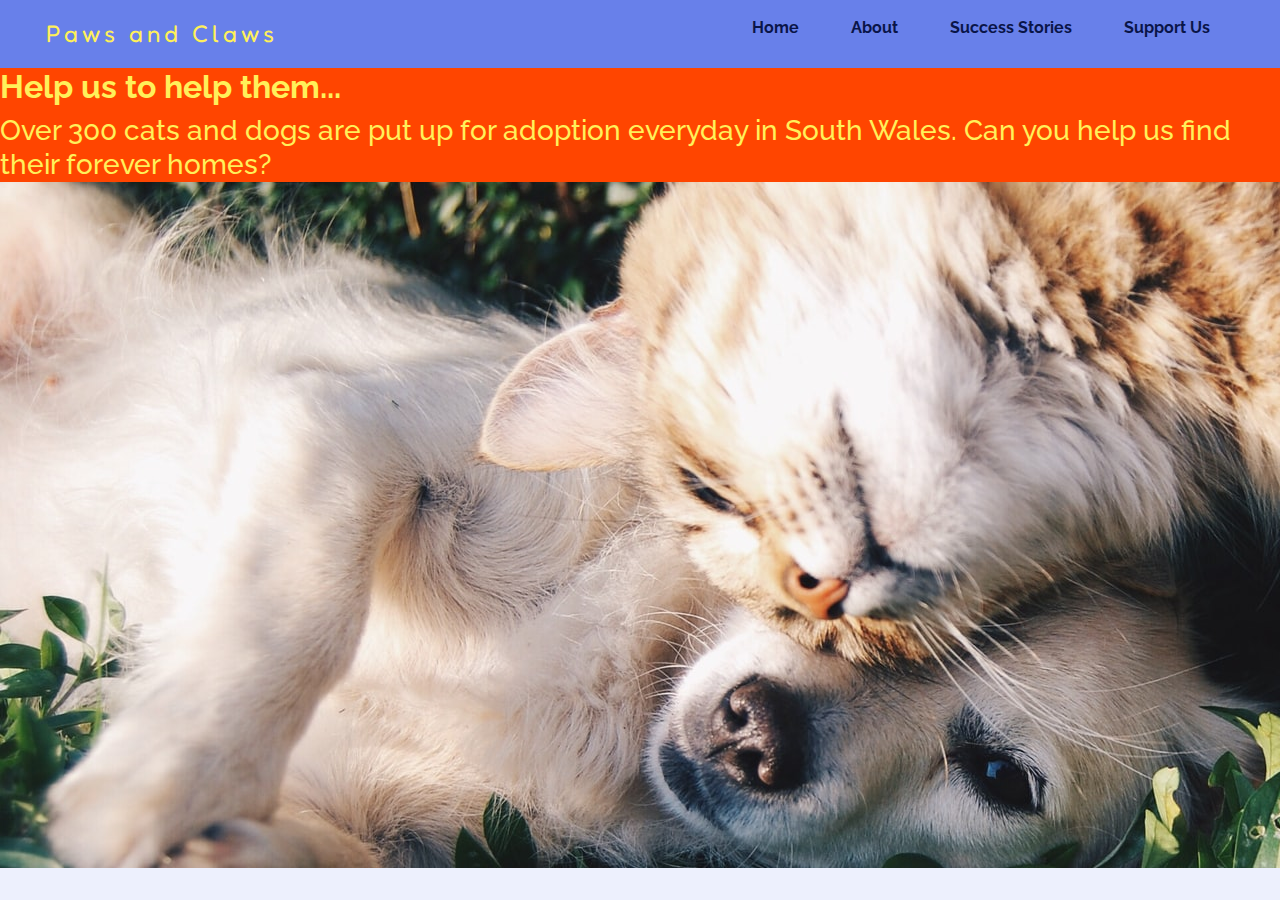
==== index.html @ f887bf17 "add hero image and text, with place-holder styling" ====
<!DOCTYPE html>
<html lang="en">
<head>
    <meta charset="UTF-8">
    <meta name="description" content="Paws and Claws - Finding forever homes since 1992">
    <meta name="keywords" content="pets, shelter, dog, cat">
    <meta name="author" content="Grace Davies">
    <meta name="viewport" content="width=device-width, initial-scale=1.0">
    <link rel="stylesheet" href="https://maxcdn.bootstrapcdn.com/bootstrap/4.0.0/css/bootstrap.min.css" integrity="sha384-Gn5384xqQ1aoWXA+058RXPxPg6fy4IWvTNh0E263XmFcJlSAwiGgFAW/dAiS6JXm" crossorigin="anonymous">
    <link rel="stylesheet" href="https://use.fontawesome.com/releases/v5.6.3/css/all.css" integrity="sha384-UHRtZLI+pbxtHCWp1t77Bi1L4ZtiqrqD80Kn4Z8NTSRyMA2Fd33n5dQ8lWUE00s/" crossorigin="anonymous"/>
    <link rel="stylesheet" href="assets/css/style.css">
    <title>Paws and Claws</title>
</head>
<body>
    <!--Header-->
    <header>
        <div class="container-fluid">
            <div class="row">
                <div class="col-sm-5 logo">
                    <a href="index.html" aria-label="link to homepage">Paws and Claws</a>
                </div>
    <!--Navbar-->
                <div class="col-sm-7">
                    <nav class="nav-bar-container nav-bar-item " aria-label="Main Menu">
                        <a href="index.html" class="active nav-bar-item" aria-label="current page">Home</a>
                        <a href="about.html" class="nav-bar-item" aria-label="link to about page">About</a>
                        <a href="successstories.html" class="nav-bar-item" aria-label="link to success stories">Success Stories</a>
                        <a href="supportus.html" class="nav-bar-item" aria-label="link to support us">Support Us</a>
                    </nav>
                </div>
            </div>
        </div>
    </header>
    <!--Hero Image-->
    <section>
        <div id="hero-image">
            <div id="hero-text">
                <h2>Help us to help them...</h2>
                <h3>Over 300 cats and dogs are put up for adoption everyday in South Wales. Can you help us find their forever homes?</h3>
            </div>
        </div>
    </section>
    <!--Hero Button-->
    <!--Our Goals-->
    <!--Our Successes-->
    <!--Our Team Hero Image-->
    <!--Our Team Hero Button-->
    <!--Footer-->
</body>
</html>
---- assets/css/style.css ----
@import url('https://fonts.googleapis.com/css2?family=Fredoka+One&family=Raleway&display=swap');

:root {
    --off-white: #EDF0FD;
    --mid-blue: #6880EA;
    --dk-blue: #0A1548;
    --grey: #B1BADE;
    --yellow: #FFF05A;
    --max-width: 1500px;
}

html,
body {
    max-width: 100%;
    overflow-x: hidden;
    font-family: 'Raleway', sans-serif;
}

body {
    background-color: var(--off-white);
}

.row {
    margin-right: 0;
    margin-left: 0;
}

header {
    background-color: var(--mid-blue);
    padding: 1rem;
}

.logo a {
    font-family: 'Fredoka One', cursive;
    font-size: 1.50rem;
    letter-spacing: 0.25rem;
    color: var(--yellow);
}

.logo a:hover {
    text-decoration: none;

}

nav {
    float: right;
}

nav a {
    color: var(--dk-blue);
    font-weight: bold;
    padding: 1.5rem;
}

nav a:hover {
    text-decoration: none;
    color: var(--yellow);
}

#hero-image {
    height: 800px;
    width: 100%;
    background: url("../images/HEROIMAGE.jpg");
}

#hero-text {
    font-size: 5rem;
    background: orangered;
    color: var(--yellow);
}

#hero-text h2 {
    font-weight: bold;
}
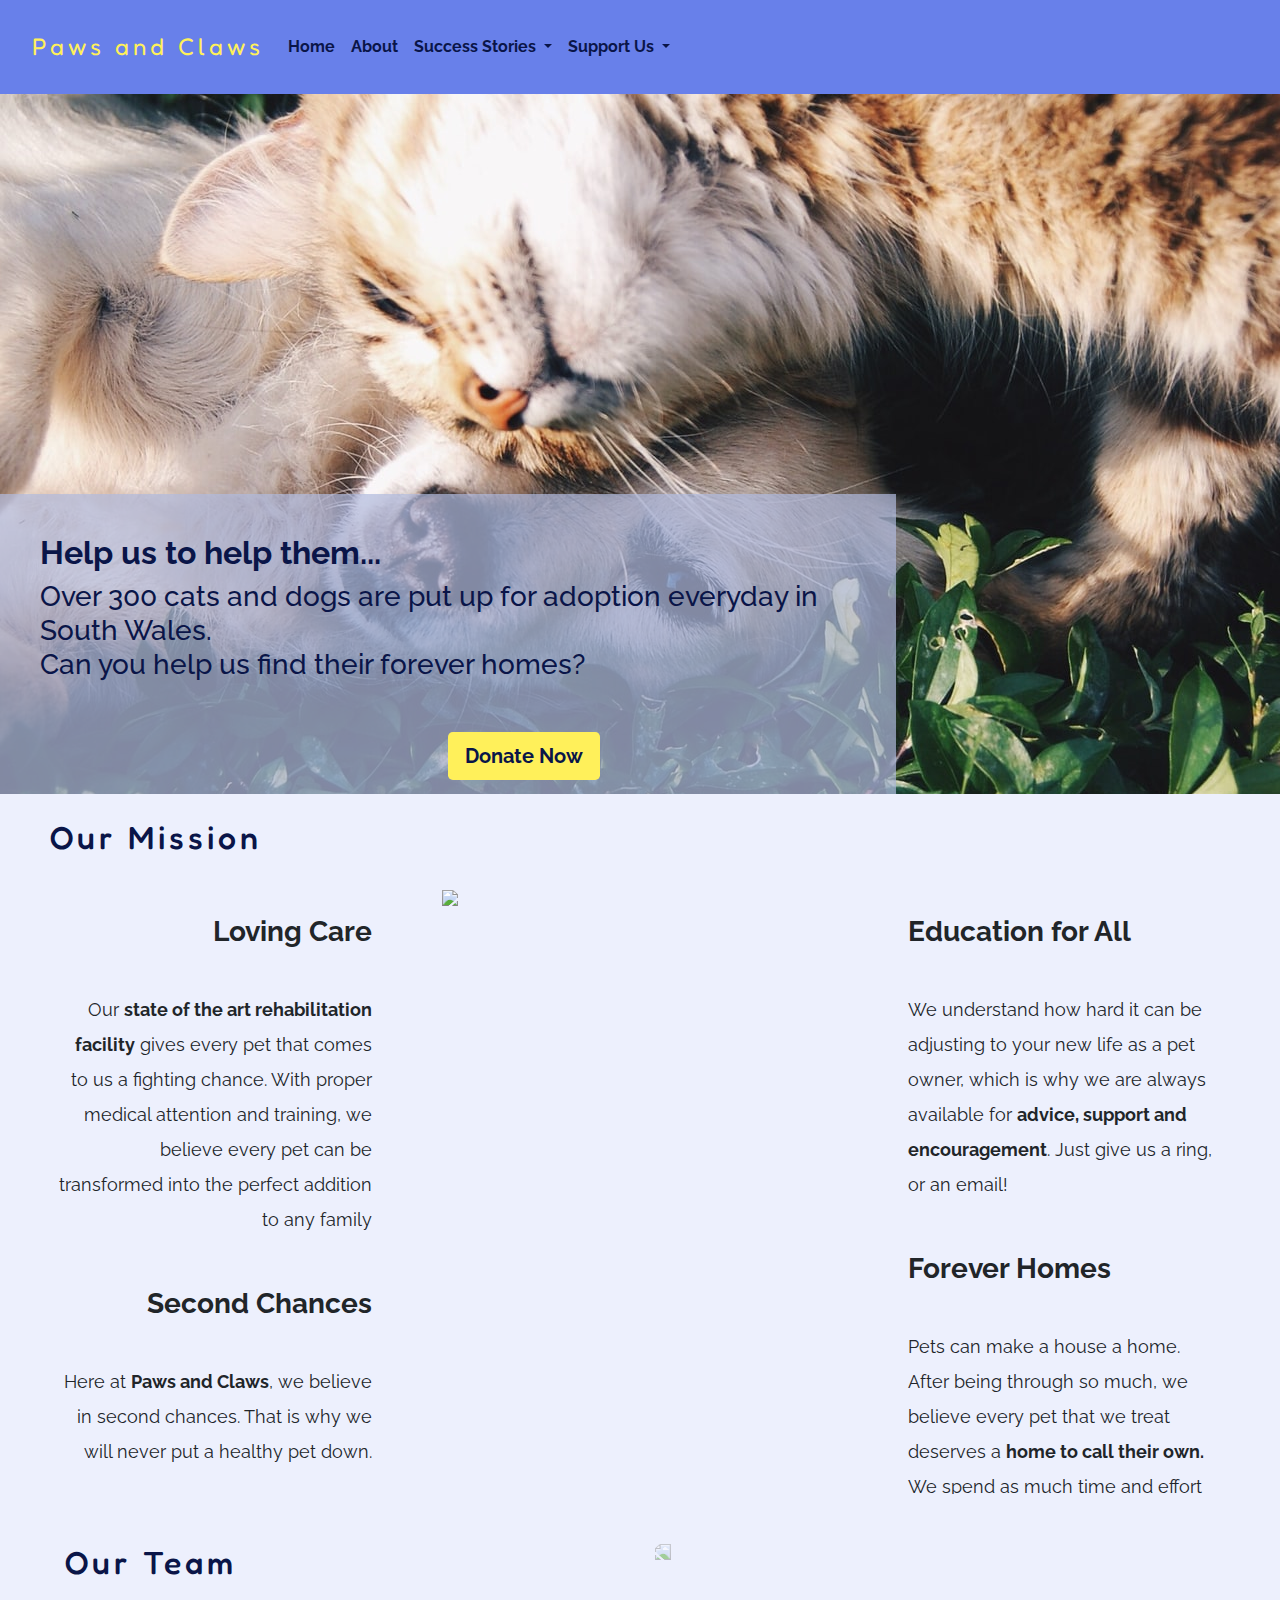
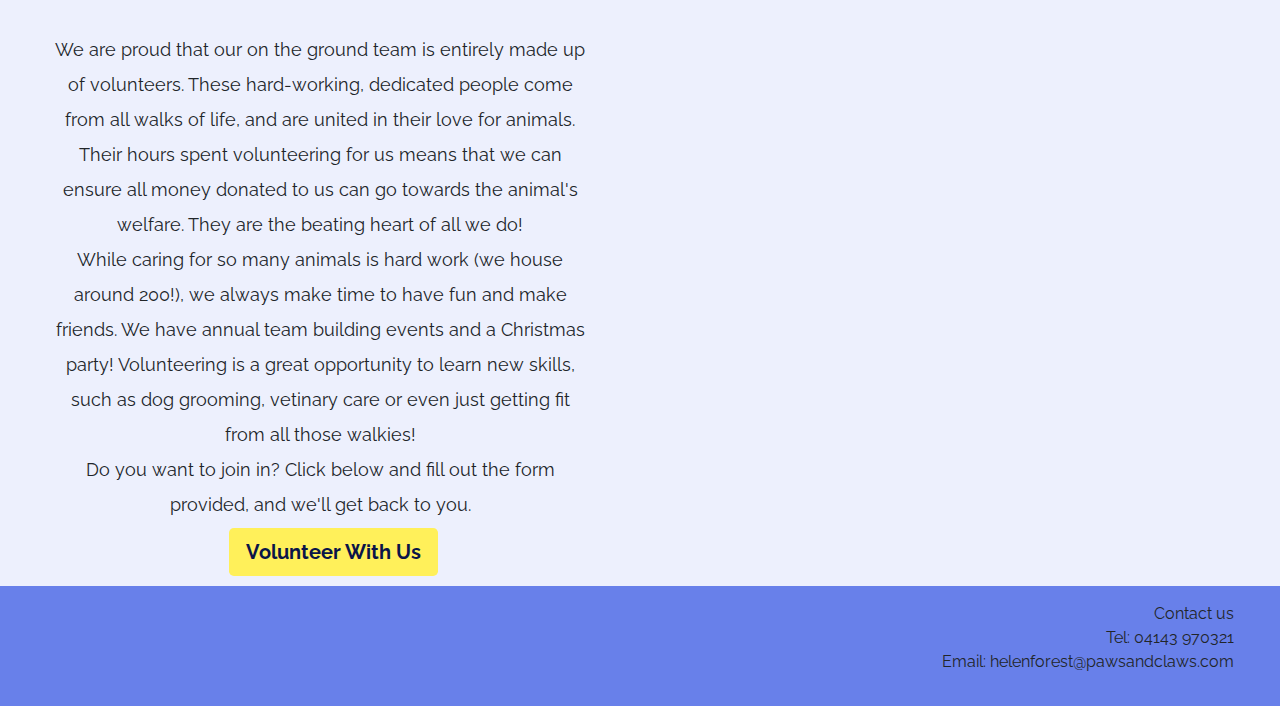
==== commit 012faa2a: "redesign navbar for responsiveness across screen sizes" ====
--- a/index.html
+++ b/index.html
@@ -7,44 +7,165 @@
     <meta name="author" content="Grace Davies">
     <meta name="viewport" content="width=device-width, initial-scale=1.0">
     <link rel="stylesheet" href="https://maxcdn.bootstrapcdn.com/bootstrap/4.0.0/css/bootstrap.min.css" integrity="sha384-Gn5384xqQ1aoWXA+058RXPxPg6fy4IWvTNh0E263XmFcJlSAwiGgFAW/dAiS6JXm" crossorigin="anonymous">
+    <script src="https://code.jquery.com/jquery-3.4.1.slim.min.js" integrity="sha384-J6qa4849blE2+poT4WnyKhv5vZF5SrPo0iEjwBvKU7imGFAV0wwj1yYfoRSJoZ+n" crossorigin="anonymous"></script>
+    <script src="https://cdn.jsdelivr.net/npm/popper.js@1.16.0/dist/umd/popper.min.js" integrity="sha384-Q6E9RHvbIyZFJoft+2mJbHaEWldlvI9IOYy5n3zV9zzTtmI3UksdQRVvoxMfooAo" crossorigin="anonymous"></script>
+    <script src="https://stackpath.bootstrapcdn.com/bootstrap/4.4.1/js/bootstrap.min.js" integrity="sha384-wfSDF2E50Y2D1uUdj0O3uMBJnjuUD4Ih7YwaYd1iqfktj0Uod8GCExl3Og8ifwB6" crossorigin="anonymous"></script>
     <link rel="stylesheet" href="https://use.fontawesome.com/releases/v5.6.3/css/all.css" integrity="sha384-UHRtZLI+pbxtHCWp1t77Bi1L4ZtiqrqD80Kn4Z8NTSRyMA2Fd33n5dQ8lWUE00s/" crossorigin="anonymous"/>
     <link rel="stylesheet" href="assets/css/style.css">
     <title>Paws and Claws</title>
 </head>
 <body>
-    <!--Header-->
-    <header>
-        <div class="container-fluid">
-            <div class="row">
-                <div class="col-sm-5 logo">
-                    <a href="index.html" aria-label="link to homepage">Paws and Claws</a>
-                </div>
     <!--Navbar-->
-                <div class="col-sm-7">
-                    <nav class="nav-bar-container nav-bar-item " aria-label="Main Menu">
-                        <a href="index.html" class="active nav-bar-item" aria-label="current page">Home</a>
-                        <a href="about.html" class="nav-bar-item" aria-label="link to about page">About</a>
-                        <a href="successstories.html" class="nav-bar-item" aria-label="link to success stories">Success Stories</a>
-                        <a href="supportus.html" class="nav-bar-item" aria-label="link to support us">Support Us</a>
-                    </nav>
+<header>
+    <nav class="navbar navbar-expand-lg navbar-custom">
+        <a class="navbar-brand" href="#">Paws and Claws <i class="fas fa-paw"></i></a>
+        <button class="navbar-toggler navbar-light" type="button" data-toggle="collapse"
+            data-target="#navbarSupportedContent" aria-controls="navbarSupportedContent" aria-expanded="false"
+            aria-label="Toggle navigation">
+            <span class="navbar-toggler-icon"></span>
+        </button>
+        <div class="collapse navbar-collapse" id="navbarSupportedContent">
+            <ul class="navbar-nav mr-auto">
+                <li class="nav-item active">
+                    <a class="nav-link" href="#">Home<span class="sr-only">(current)</span></a>
+                </li>
+                <li class="nav-item">
+                    <a class="nav-link" href="#">About</a>
+                </li>
+                <li class="nav-item dropdown">
+                    <a class="nav-link dropdown-toggle" href="#" id="navbarDropdown" role="button"
+                        data-toggle="dropdown" aria-haspopup="true" aria-expanded="false">
+                        Success Stories
+                    </a>
+                    <div class="dropdown-menu" aria-labelledby="navbarDropdown">
+                        <a class="dropdown-item" href="#">Marley</a>
+                        <a class="dropdown-item" href="#">Lassie</a>
+                        <a class="dropdown-item" href="#">Felix</a>
+                        <a class="dropdown-item" href="#">Captain Mark Phillips</a>
+                </li>
+                <li class="nav-item dropdown">
+                    <a class="nav-link dropdown-toggle" href="#" id="navbarDropdown" role="button"
+                        data-toggle="dropdown" aria-haspopup="true" aria-expanded="false">
+                        Support Us
+                    </a>
+                    <div class="dropdown-menu" aria-labelledby="navbarDropdown">
+                        <a class="dropdown-item" href="#">Donate</a>
+                        <a class="dropdown-item" href="#">Volunteer</a>
+                </li>
+            </ul>
+        </div>
+    </nav>
+</header>
+    <!--Hero Image-->
+    <section>
+        <div id="hero-outer">
+            <div id="hero-image">
+                <div id="hero-text">
+                    <h2>Help us to help them...</h2>
+                    <h3>Over 300 cats and dogs are put up for adoption everyday in South Wales.<br> Can you help us find their forever homes?</h3>
+                    <!--Hero Button-->
+                    <div id="hero-button">
+                        <a class="btn btn-lg" id="hero-btn" href="#" role="button">Donate Now</a>
+                    </div>
                 </div>
             </div>
         </div>
-    </header>
-    <!--Hero Image-->
-    <section>
-        <div id="hero-image">
-            <div id="hero-text">
-                <h2>Help us to help them...</h2>
-                <h3>Over 300 cats and dogs are put up for adoption everyday in South Wales. Can you help us find their forever homes?</h3>
+    </section>
+    <!--Our Goals-->
+    <section id="our-goals">
+        <div class="section-title">
+            <h2>Our Mission</h2>
+        </div>
+        <div class="row">
+            <div class="col-md-4">
+                <div id="left-about">
+                    <div class="left-heading">
+                        <h3><b>Loving Care</b></h3>
+                        <br>
+                        <p>Our <b>state of the art rehabilitation facility</b> gives every pet that comes to us a fighting chance.
+                        With proper medical attention and training, we believe every pet can be transformed into the perfect addition
+                        to any family</p>
+                    </div>
+                    <div class="left-heading">
+                        <h3><b>Second Chances</b></h3>
+                        <br>
+                        <p>Here at <b>Paws and Claws</b>, we believe in second chances.
+                        That is why we will never put a healthy pet down.</p>
+                    </div>
+                </div>
+            </div>
+            <div class="col-md-4">
+                <div id="center-about">
+                    <img id="goals-image" src="assets/images/GOALSIMAGE.jpg">
+                </div>
+            </div>
+            <div class="col-md-4">
+                <div id="right-about">
+                    <div class="right-heading">
+                        <h3><b>Education for All</b></h3>
+                        <br>
+                        <p>We understand how hard it can be adjusting to your new life as a pet owner, which is why we are always available for <b>advice, support and encouragement</b>. 
+                        Just give us a ring, or an email!
+                        </p>
+                    </div>
+                    <div class="right-heading">
+                        <h3><b>Forever Homes</b></h3>
+                        <br>
+                        <p>Pets can make a house a home. After being through so much, we believe every pet that we treat deserves a <b>home to call their own.</b>
+                           We spend as much time and effort as possible placing our animals with loving families, who will cherish them forever.
+                        </p>
+                    </div>
+                </div>
             </div>
         </div>
     </section>
-    <!--Hero Button-->
-    <!--Our Goals-->
     <!--Our Successes-->
     <!--Our Team Hero Image-->
-    <!--Our Team Hero Button-->
+    <section class="our-team">
+        <div class="row">
+            <div class="col-sm-6">
+                <h2 class="section-title">Our Team</h2>
+                <p class="team-text">We are proud that our on the ground team is entirely made up of volunteers. 
+                    These hard-working, dedicated people come from all walks of life, and are united in their love for animals.
+                    Their hours spent volunteering for us means that we can ensure all money donated to us can go towards the animal's welfare.
+                    They are the beating heart of all we do! 
+                    <br>
+                    While caring for so many animals is hard work (we house around 200!), we always make time to have fun and make friends.
+                    We have annual team building events and a Christmas party! Volunteering is a great opportunity to learn new skills,
+                    such as dog grooming, vetinary care or even just getting fit from all those walkies! 
+                    <br>
+                    Do you want to join in? Click below and fill out the form provided, and we'll get back to you.
+                </p>
+                <!--Our Team Hero Button-->
+                <a class="btn btn-lg" id="team-btn" href="#" role="button">Volunteer With Us</a>
+            </div>
+            <div class="col-sm-6">
+                    <img class="our-team-image" src="assets/images/OURTEAMIMAGE.jpg">
+                </div>
+            </div>
+        </div>
+    </section>
     <!--Footer-->
+    <footer>
+        <div class="container-fluid">
+            <div class="row">
+                <div class="col-sm-4">
+                    <div class="smedia-links">                        
+                        <a href="#"><i class="fab fa-facebook-square"></i></a>
+                        <a href="#"><i class="fab fa-instagram"></i> </a>
+                        <a href="#"><i class="fab fa-twitter-square"></i></a>
+                    </div>
+                </div>
+                <div class="col-sm-8">
+                    <div class="contact">
+                        <p>Contact us<br>
+                        Tel: 04143 970321<br>
+                        Email: helenforest@pawsandclaws.com
+                        </p>
+                    </div>
+                </div>
+            </div>
+        </div>
+    </footer>
 </body>
 </html>
--- a/assets/css/style.css
+++ b/assets/css/style.css
@@ -25,51 +25,194 @@
     margin-left: 0;
 }
 
-header {
+header, footer {
     background-color: var(--mid-blue);
     padding: 1rem;
-}
-
-.logo a {
+    display: flex;
+}
+
+
+.navbar-brand {
     font-family: 'Fredoka One', cursive;
     font-size: 1.50rem;
     letter-spacing: 0.25rem;
     color: var(--yellow);
 }
 
-.logo a:hover {
-    text-decoration: none;
-
-}
-
-nav {
-    float: right;
-}
-
-nav a {
+.navbar-brand:hover {
+    color: var(--yellow);
+}
+
+.navbar-toggler {
+    background-color: var(--yellow);
+    float:right;
+}
+
+li a {
     color: var(--dk-blue);
     font-weight: bold;
     padding: 1.5rem;
 }
 
-nav a:hover {
+li a:hover {
     text-decoration: none;
     color: var(--yellow);
 }
 
+
+.navbar-nav > li > .dropdown-menu { 
+    background-color: var(--off-white); 
+}
+
+
+
+#hero-outer {
+    height: 700px;
+    width: 100%;
+    overflow: hidden;
+    position: relative;
+}
+
 #hero-image {
-    height: 800px;
+    height: 700px;
     width: 100%;
-    background: url("../images/HEROIMAGE.jpg");
+    background: url("../images/HEROIMAGE.jpg") no-repeat center center;
 }
 
 #hero-text {
     font-size: 5rem;
-    background: orangered;
-    color: var(--yellow);
+    background-color: rgba(177, 186, 222, .7);
+    color: var(--dk-blue);
+    padding: 40px 40px 0 40px;
+    position: relative;
+    top: 400px;
+    width: 70%;
+
 }
 
 #hero-text h2 {
     font-weight: bold;
 }
 
+.btn {
+    background-color: var(--yellow);
+    color: var(--dk-blue);
+    font-weight: bold;
+}
+
+#hero-btn {
+    position: relative;
+    left: 50%;
+    bottom: 50%;
+}
+
+.btn:hover {
+    background-color: var(--mid-blue);
+    color: var(--dk-blue);
+}
+
+#our-goals {
+    height: 700px;
+    overflow: hidden;
+}
+
+.section-title {
+    font-family: 'Fredoka One', cursive;
+    color: var(--dk-blue);
+    letter-spacing: 0.25rem;
+    margin-top: 25px;
+    margin-left: 10px;
+    padding-left: 40px;
+
+}
+
+#left-about {
+    height: 100%;
+    margin-top: 25px;
+}
+
+.left-heading {
+    text-align: right;
+    font-size: 110%;
+    line-height: 35px;
+    margin-bottom: 50px;
+    margin-top: 50px;
+    margin-left: 40px;
+    margin-right: 40px;
+}
+
+#center-about {
+    height: 100%;
+    margin-top: 25px;
+}
+
+#right-about {
+    height: 700px;
+    margin-top: 25px;
+}
+
+.right-heading {
+    text-align: left;
+    font-size: 110%;
+    line-height: 35px;
+    margin-bottom: 50px;
+    margin-top: 50px;
+    margin-left: 40px;
+    margin-right: 40px;
+
+
+}
+
+#goals-image {
+    display: block;
+    margin-left: auto;
+    margin-right: auto;
+    width: 100%;
+
+}
+
+.our-team {
+    margin-top: 25px;
+}
+
+.team-text {
+    line-height: 35px;
+    font-size: 110%;
+    margin-top: 50px;
+    margin-left: 40px;
+    margin-right: 40px;
+    text-align: center;
+}
+
+#team-btn {
+    position: relative;
+    left: 35%;
+    bottom: 10px;
+}
+
+.our-team-image {
+    height: 700px;
+    -webkit-transform: scaleX(-1);
+    transform: scaleX(-1);
+    opacity: 0.5;
+    margin-top: 25px;
+}
+
+.smedia-links {
+    padding-top: 30px;
+}
+.smedia-links a{
+    color: var(--dk-blue);
+    font-size: 175%;
+    letter-spacing: 2px;
+}
+
+.smedia-links a:hover {
+    text-decoration: none;
+    color: var(--yellow);
+}
+
+.contact {
+    float: right;
+    text-align: right;
+}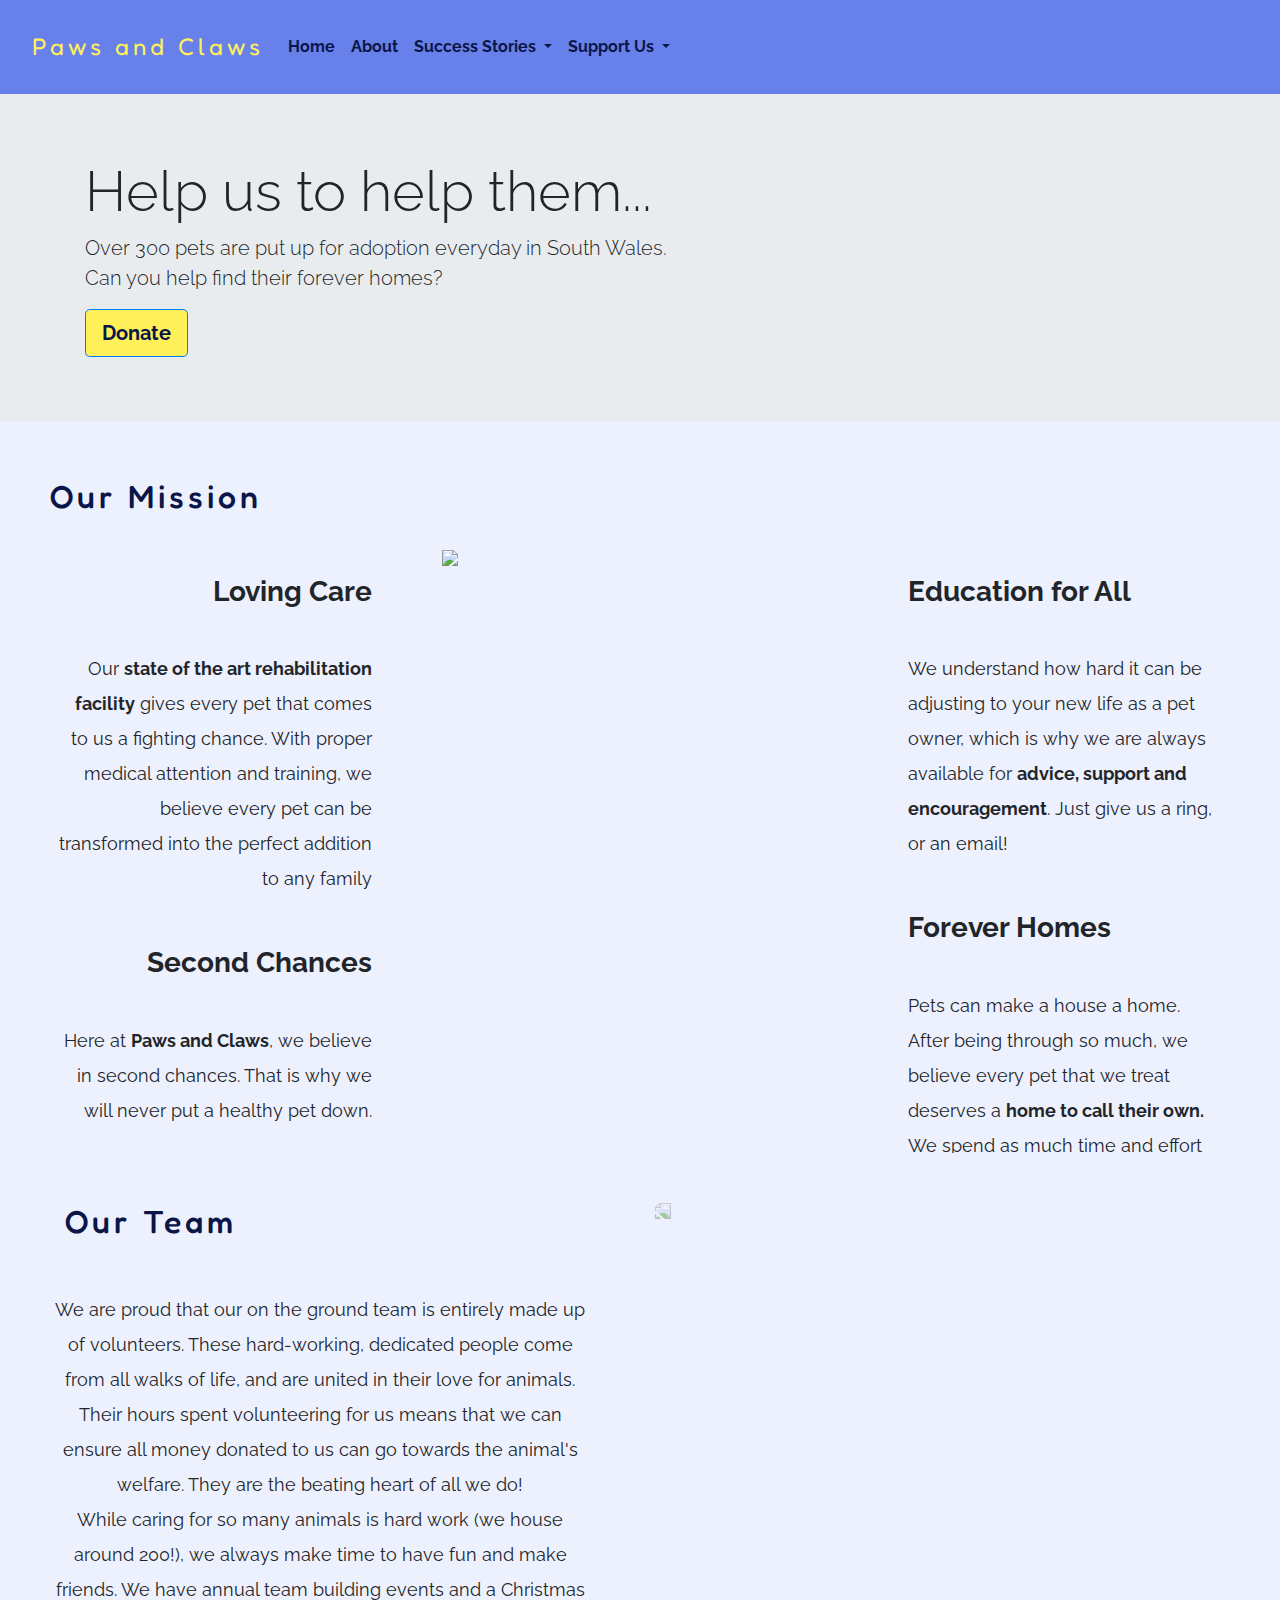
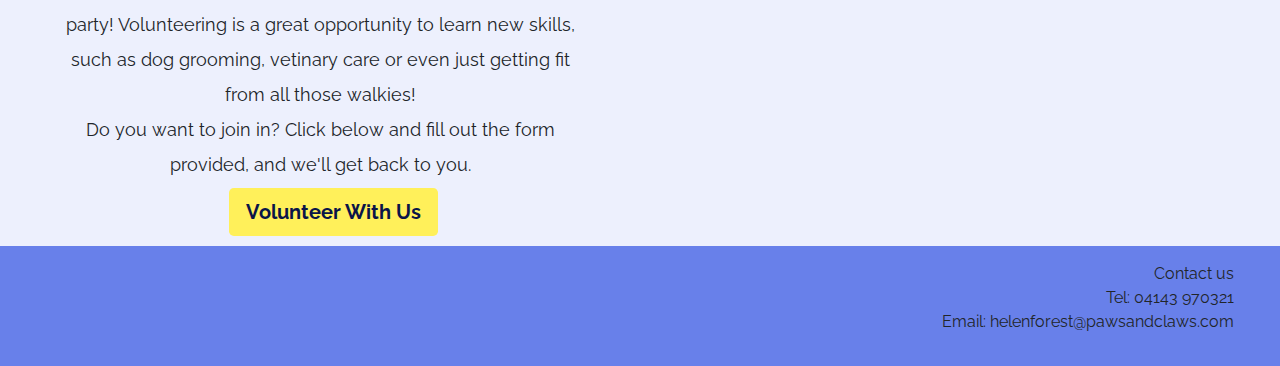
==== commit 6553cb09: "add aria-labels to links" ====
--- a/index.html
+++ b/index.html
@@ -18,7 +18,7 @@
     <!--Navbar-->
 <header>
     <nav class="navbar navbar-expand-lg navbar-custom">
-        <a class="navbar-brand" href="#">Paws and Claws <i class="fas fa-paw"></i></a>
+        <a class="navbar-brand" href="index.html">Paws and Claws <i class="fas fa-paw"></i></a>
         <button class="navbar-toggler navbar-light" type="button" data-toggle="collapse"
             data-target="#navbarSupportedContent" aria-controls="navbarSupportedContent" aria-expanded="false"
             aria-label="Toggle navigation">
@@ -27,10 +27,10 @@
         <div class="collapse navbar-collapse" id="navbarSupportedContent">
             <ul class="navbar-nav mr-auto">
                 <li class="nav-item active">
-                    <a class="nav-link" href="#">Home<span class="sr-only">(current)</span></a>
+                    <a class="nav-link" href="index.html" aria-label="link to home page">Home<span class="sr-only">(current)</span></a>
                 </li>
                 <li class="nav-item">
-                    <a class="nav-link" href="#">About</a>
+                    <a class="nav-link" href="about.html" aria-label="link to about page">About</a>
                 </li>
                 <li class="nav-item dropdown">
                     <a class="nav-link dropdown-toggle" href="#" id="navbarDropdown" role="button"
@@ -38,10 +38,10 @@
                         Success Stories
                     </a>
                     <div class="dropdown-menu" aria-labelledby="navbarDropdown">
-                        <a class="dropdown-item" href="#">Marley</a>
-                        <a class="dropdown-item" href="#">Lassie</a>
-                        <a class="dropdown-item" href="#">Felix</a>
-                        <a class="dropdown-item" href="#">Captain Mark Phillips</a>
+                        <a class="dropdown-item" href="#" aria-label="link to Marley's story">Marley</a>
+                        <a class="dropdown-item" href="#" aria-label="link to Lassie's story">Lassie</a>
+                        <a class="dropdown-item" href="#" aria-label="link to Felix's story">Felix</a>
+                        <a class="dropdown-item" href="#" aria-label="link to Captain Mark Phillips' story">Captain Mark Phillips</a>
                 </li>
                 <li class="nav-item dropdown">
                     <a class="nav-link dropdown-toggle" href="#" id="navbarDropdown" role="button"
@@ -49,8 +49,8 @@
                         Support Us
                     </a>
                     <div class="dropdown-menu" aria-labelledby="navbarDropdown">
-                        <a class="dropdown-item" href="#">Donate</a>
-                        <a class="dropdown-item" href="#">Volunteer</a>
+                        <a class="dropdown-item" href="https://paypal.me/graperavies?locale.x=en_GB" target="_blank" aria-label="link to paypal for donations">Donate</a>
+                        <a class="dropdown-item" href="contact.html" aria-label="link to volunteer/contact us form">Volunteer</a>
                 </li>
             </ul>
         </div>
@@ -58,15 +58,12 @@
 </header>
     <!--Hero Image-->
     <section>
-        <div id="hero-outer">
-            <div id="hero-image">
-                <div id="hero-text">
-                    <h2>Help us to help them...</h2>
-                    <h3>Over 300 cats and dogs are put up for adoption everyday in South Wales.<br> Can you help us find their forever homes?</h3>
-                    <!--Hero Button-->
-                    <div id="hero-button">
-                        <a class="btn btn-lg" id="hero-btn" href="#" role="button">Donate Now</a>
-                    </div>
+        <div class="jumbotron jumbotron-fluid helpus">
+            <div class="container">
+                <div class="helpus-text">
+                    <h1 class="display-4">Help us to help them...</h1>
+                    <p class= "lead">Over 300 pets are put up for adoption everyday in South Wales.<br> Can you help find their forever homes?</p>
+                        <a class="btn btn-primary btn-lg helpus-btn" href="https://paypal.me/graperavies?locale.x=en_GB" target="_blank" aria-label="link to paypal for donations" role="button">Donate</a>
                 </div>
             </div>
         </div>
@@ -77,7 +74,7 @@
             <h2>Our Mission</h2>
         </div>
         <div class="row">
-            <div class="col-md-4">
+            <div class="col-md-6 col-lg-4">
                 <div id="left-about">
                     <div class="left-heading">
                         <h3><b>Loving Care</b></h3>
@@ -94,12 +91,12 @@
                     </div>
                 </div>
             </div>
-            <div class="col-md-4">
+            <div class="col-lg-4 d-none d-lg-block ">
                 <div id="center-about">
                     <img id="goals-image" src="assets/images/GOALSIMAGE.jpg">
                 </div>
             </div>
-            <div class="col-md-4">
+            <div class="col-md-6 col-lg-4">
                 <div id="right-about">
                     <div class="right-heading">
                         <h3><b>Education for All</b></h3>
@@ -123,7 +120,7 @@
     <!--Our Team Hero Image-->
     <section class="our-team">
         <div class="row">
-            <div class="col-sm-6">
+            <div class="col-lg-6">
                 <h2 class="section-title">Our Team</h2>
                 <p class="team-text">We are proud that our on the ground team is entirely made up of volunteers. 
                     These hard-working, dedicated people come from all walks of life, and are united in their love for animals.
@@ -137,9 +134,9 @@
                     Do you want to join in? Click below and fill out the form provided, and we'll get back to you.
                 </p>
                 <!--Our Team Hero Button-->
-                <a class="btn btn-lg" id="team-btn" href="#" role="button">Volunteer With Us</a>
+                <a class="btn btn-lg" id="team-btn" href="contact.html" aria-label="link to volunteer/contact us form" role="button">Volunteer With Us</a>
             </div>
-            <div class="col-sm-6">
+            <div class="col-lg-6">
                     <img class="our-team-image" src="assets/images/OURTEAMIMAGE.jpg">
                 </div>
             </div>
@@ -149,14 +146,14 @@
     <footer>
         <div class="container-fluid">
             <div class="row">
-                <div class="col-sm-4">
+                <div class="col-12 col-sm-6">
                     <div class="smedia-links">                        
-                        <a href="#"><i class="fab fa-facebook-square"></i></a>
-                        <a href="#"><i class="fab fa-instagram"></i> </a>
-                        <a href="#"><i class="fab fa-twitter-square"></i></a>
+                        <a href="https://www.facebook.com" target="_blank" aria-label="link to facebook page"><i class="fab fa-facebook-square"></i></a>
+                        <a href="https://www.instagram.com" target="_blank" aria-label="link to instagram page"><i class="fab fa-instagram"></i> </a>
+                        <a href="https://www.twitter.com" target="_blank" aria-label="link to twitter page"><i class="fab fa-twitter-square"></i></a>
                     </div>
                 </div>
-                <div class="col-sm-8">
+                <div class="col-12 col-sm-6">
                     <div class="contact">
                         <p>Contact us<br>
                         Tel: 04143 970321<br>
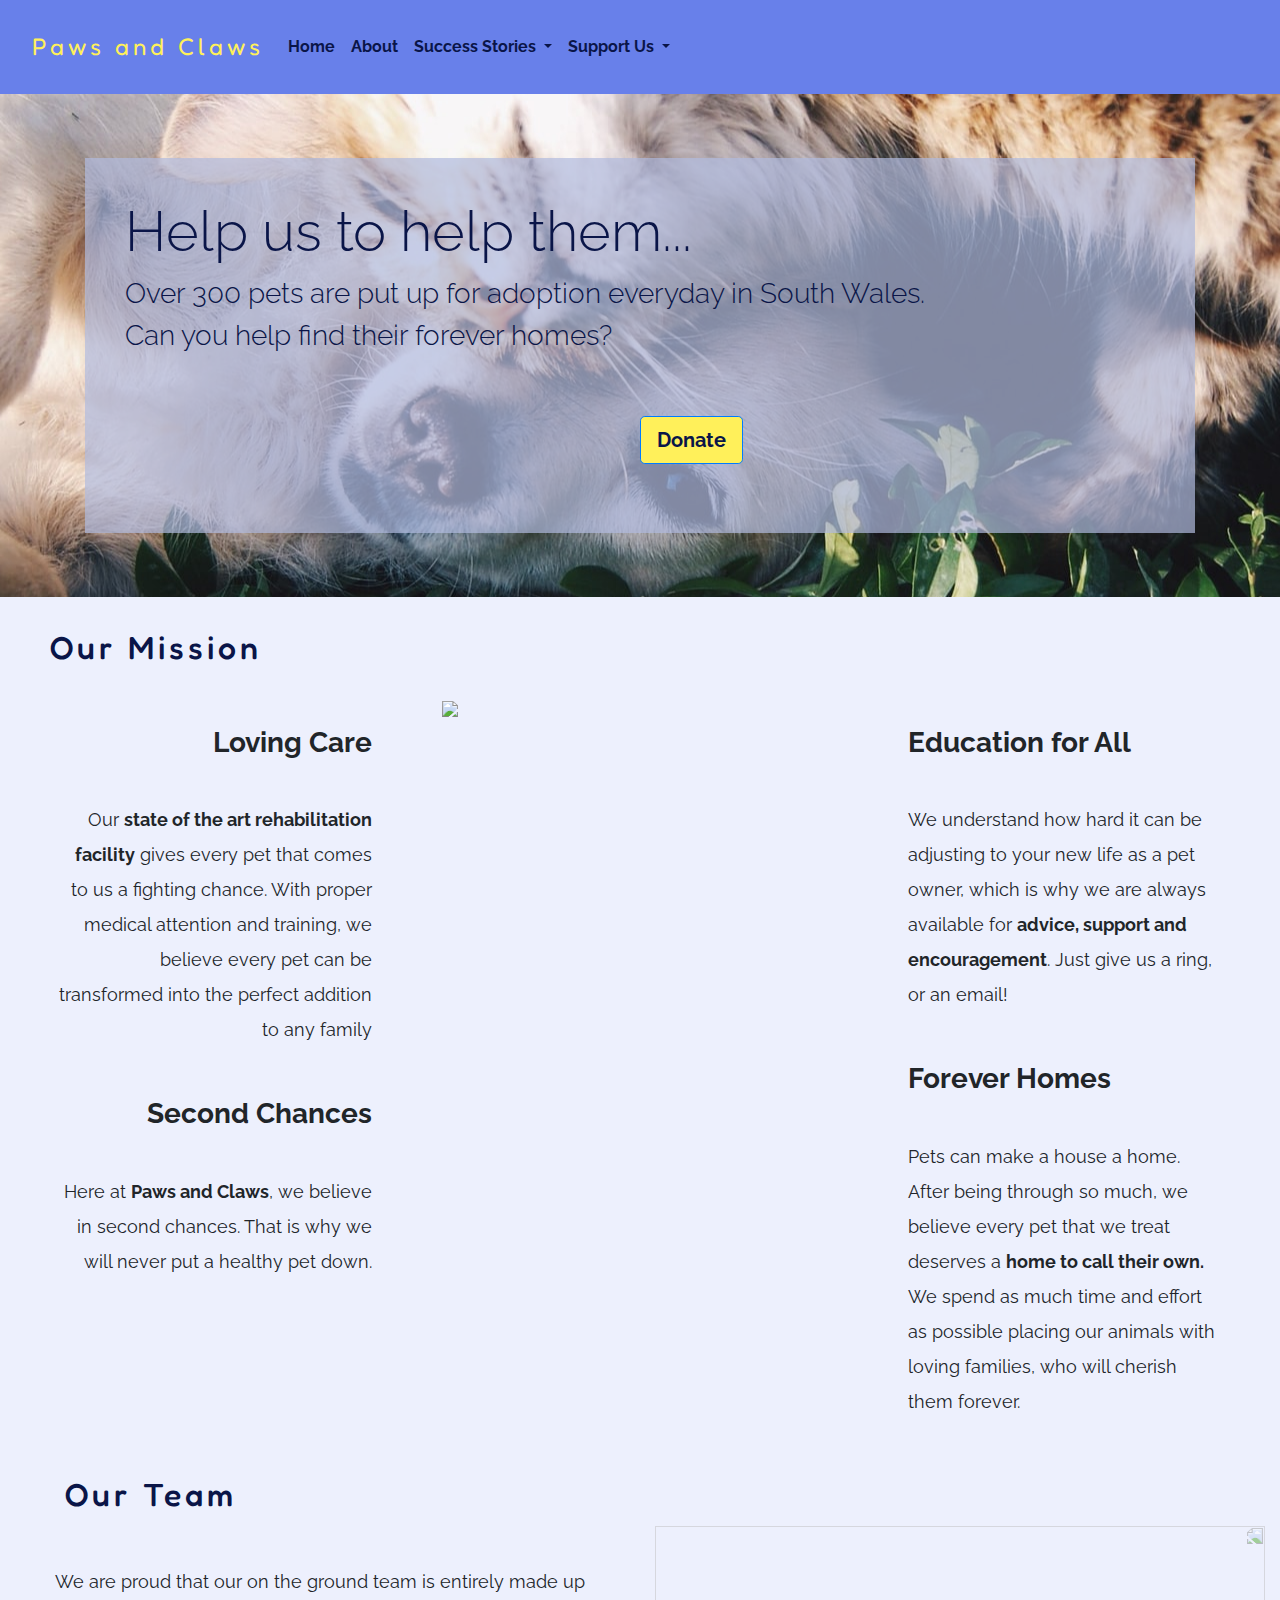
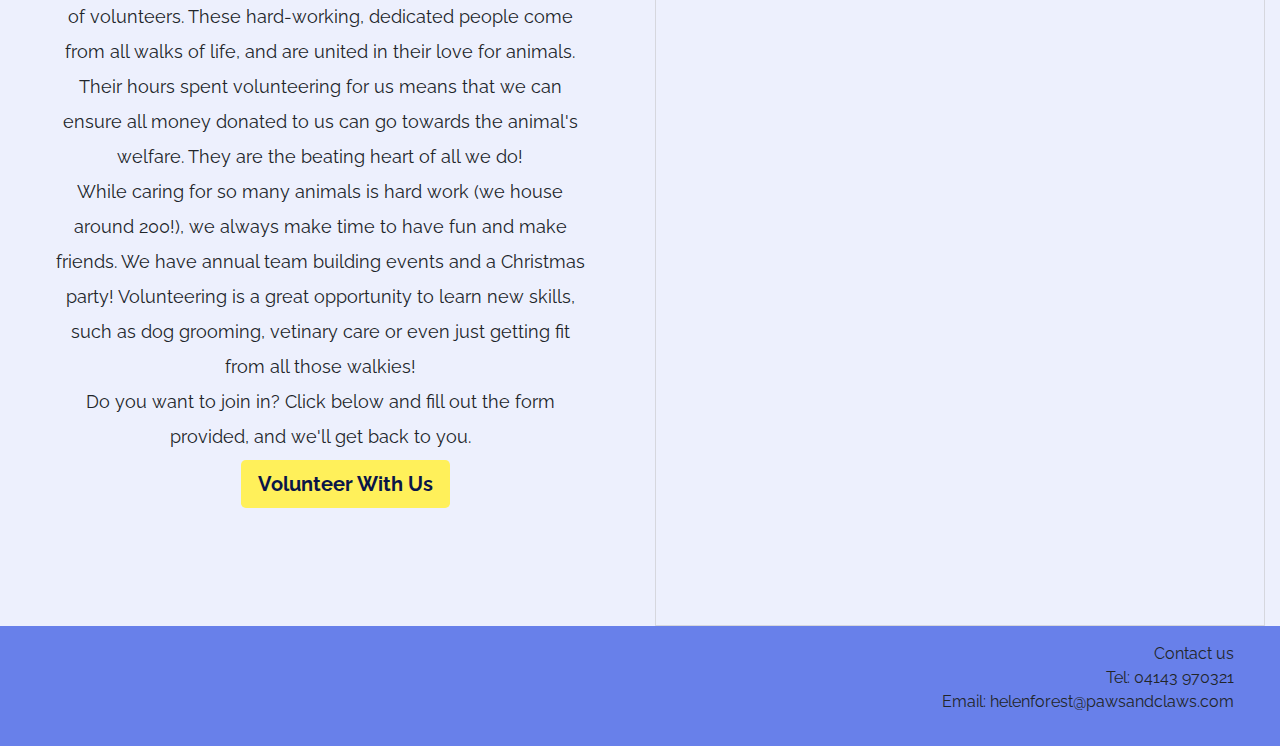
==== commit 6be479d0: "spellcheck our team section" ====
--- a/index.html
+++ b/index.html
@@ -18,7 +18,7 @@
     <!--Navbar-->
 <header>
     <nav class="navbar navbar-expand-lg navbar-custom">
-        <a class="navbar-brand" href="index.html">Paws and Claws <i class="fas fa-paw"></i></a>
+        <a class="navbar-brand" href="index.html">Paws and Claws <i class="fas fa-paw" aria-hidden="true"></i></a>
         <button class="navbar-toggler navbar-light" type="button" data-toggle="collapse"
             data-target="#navbarSupportedContent" aria-controls="navbarSupportedContent" aria-expanded="false"
             aria-label="Toggle navigation">
--- a/assets/css/style.css
+++ b/assets/css/style.css
@@ -1,3 +1,4 @@
+/*basic styling */
 @import url('https://fonts.googleapis.com/css2?family=Fredoka+One&family=Raleway&display=swap');
 
 :root {
@@ -25,6 +26,7 @@
     margin-left: 0;
 }
 
+/*header */
 header, footer {
     background-color: var(--mid-blue);
     padding: 1rem;
@@ -64,58 +66,43 @@
     background-color: var(--off-white); 
 }
 
-
-
-#hero-outer {
-    height: 700px;
-    width: 100%;
-    overflow: hidden;
-    position: relative;
-}
-
-#hero-image {
-    height: 700px;
-    width: 100%;
+/*jumbotron on index page */
+.helpus {
     background: url("../images/HEROIMAGE.jpg") no-repeat center center;
 }
 
-#hero-text {
+.helpus-text {
     font-size: 5rem;
     background-color: rgba(177, 186, 222, .7);
     color: var(--dk-blue);
-    padding: 40px 40px 0 40px;
-    position: relative;
-    top: 400px;
-    width: 70%;
-
-}
-
-#hero-text h2 {
-    font-weight: bold;
-}
-
-.btn {
-    background-color: var(--yellow);
-    color: var(--dk-blue);
-    font-weight: bold;
-}
-
-#hero-btn {
+    padding: 40px;
+
+
+}
+.helpus-text p {
+    font-size: 1.75rem;
+}
+
+.helpus-btn {
     position: relative;
     left: 50%;
     bottom: 50%;
 }
 
+/* general button styling */
+.btn {
+    background-color: var(--yellow);
+    color: var(--dk-blue);
+    font-weight: bold;
+}
+
+
 .btn:hover {
     background-color: var(--mid-blue);
     color: var(--dk-blue);
 }
 
-#our-goals {
-    height: 700px;
-    overflow: hidden;
-}
-
+/* our goals section */
 .section-title {
     font-family: 'Fredoka One', cursive;
     color: var(--dk-blue);
@@ -171,6 +158,7 @@
 
 }
 
+/*our team section */
 .our-team {
     margin-top: 25px;
 }
@@ -186,18 +174,20 @@
 
 #team-btn {
     position: relative;
-    left: 35%;
+    left: 37%;
     bottom: 10px;
 }
 
 .our-team-image {
     height: 700px;
+    width: 100%;
     -webkit-transform: scaleX(-1);
     transform: scaleX(-1);
     opacity: 0.5;
-    margin-top: 25px;
-}
-
+    margin-top: 75px;
+}
+
+/* footer */
 .smedia-links {
     padding-top: 30px;
 }
@@ -215,4 +205,21 @@
 .contact {
     float: right;
     text-align: right;
-}+}
+
+/*about page jumbo */
+.about-jumbo {
+    background: url("../images/ABOUTJUMBOIMAGE.jpg") no-repeat center center;
+}
+
+
+
+.about-jumbo-text {
+    font-size: 5rem;
+    background-color: rgba(177, 186, 222, .7);
+    color: var(--dk-blue);
+    text-align: center;
+    padding: 40px;
+
+
+}
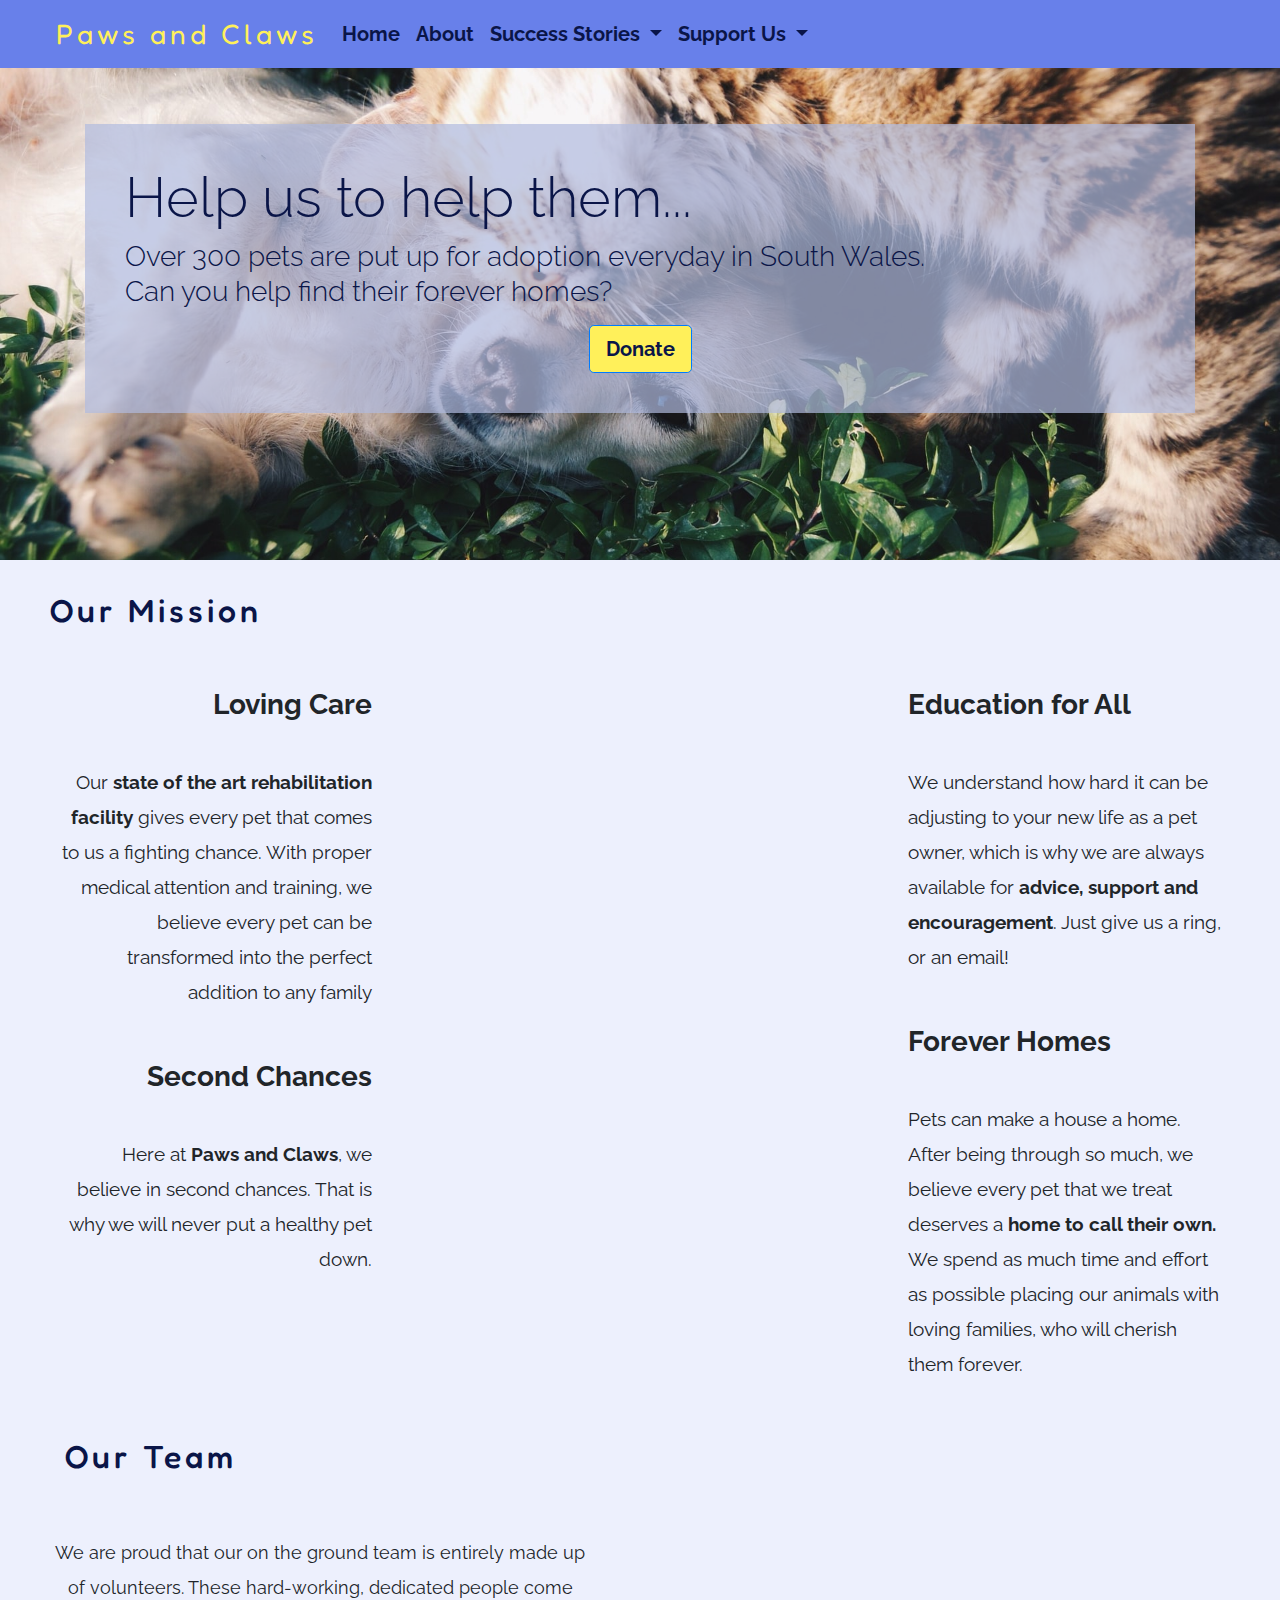
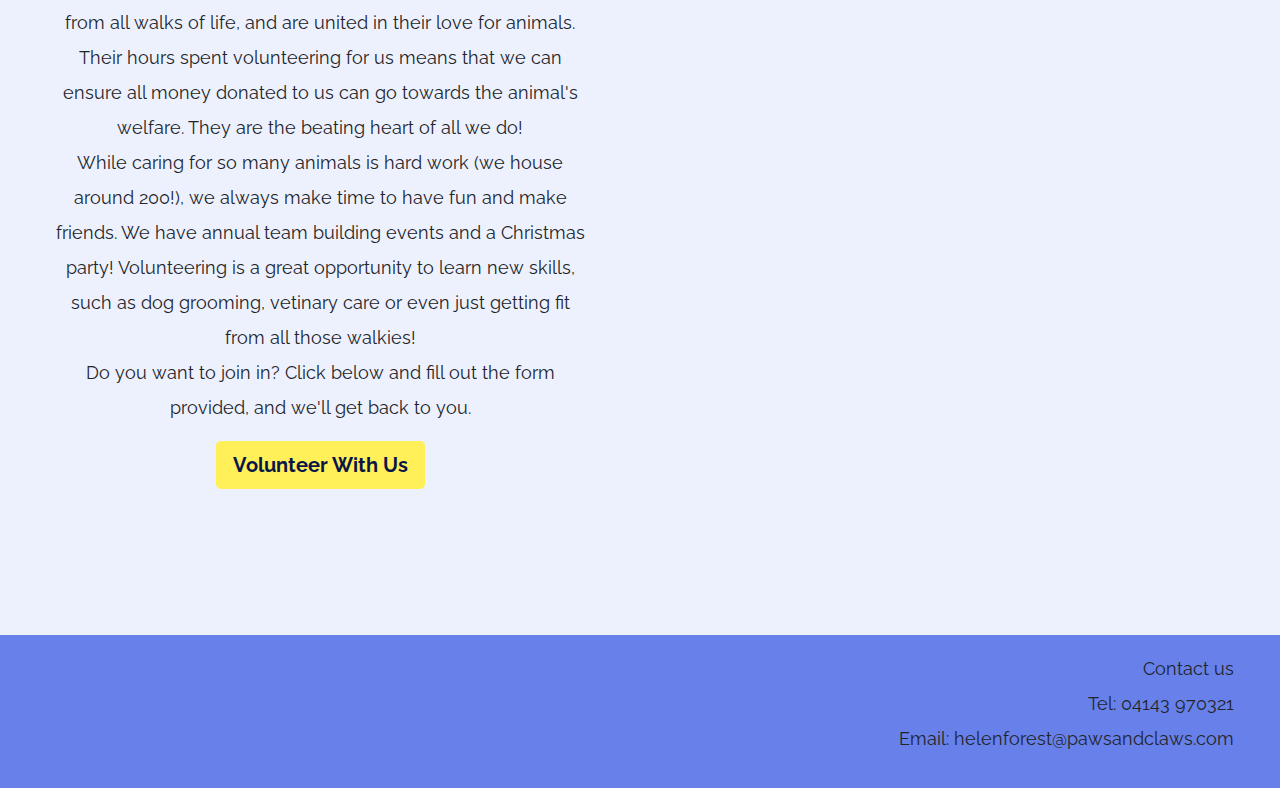
==== commit 9c02ba2d: "code tidy up after running through validation software" ====
--- a/index.html
+++ b/index.html
@@ -16,54 +16,59 @@
 </head>
 <body>
     <!--Navbar-->
-<header>
-    <nav class="navbar navbar-expand-lg navbar-custom">
-        <a class="navbar-brand" href="index.html">Paws and Claws <i class="fas fa-paw" aria-hidden="true"></i></a>
-        <button class="navbar-toggler navbar-light" type="button" data-toggle="collapse"
-            data-target="#navbarSupportedContent" aria-controls="navbarSupportedContent" aria-expanded="false"
-            aria-label="Toggle navigation">
-            <span class="navbar-toggler-icon"></span>
-        </button>
-        <div class="collapse navbar-collapse" id="navbarSupportedContent">
-            <ul class="navbar-nav mr-auto">
-                <li class="nav-item active">
-                    <a class="nav-link" href="index.html" aria-label="link to home page">Home<span class="sr-only">(current)</span></a>
-                </li>
-                <li class="nav-item">
-                    <a class="nav-link" href="about.html" aria-label="link to about page">About</a>
-                </li>
-                <li class="nav-item dropdown">
-                    <a class="nav-link dropdown-toggle" href="#" id="navbarDropdown" role="button"
-                        data-toggle="dropdown" aria-haspopup="true" aria-expanded="false">
-                        Success Stories
-                    </a>
-                    <div class="dropdown-menu" aria-labelledby="navbarDropdown">
-                        <a class="dropdown-item" href="#" aria-label="link to Marley's story">Marley</a>
-                        <a class="dropdown-item" href="#" aria-label="link to Lassie's story">Lassie</a>
-                        <a class="dropdown-item" href="#" aria-label="link to Felix's story">Felix</a>
-                        <a class="dropdown-item" href="#" aria-label="link to Captain Mark Phillips' story">Captain Mark Phillips</a>
-                </li>
-                <li class="nav-item dropdown">
-                    <a class="nav-link dropdown-toggle" href="#" id="navbarDropdown" role="button"
-                        data-toggle="dropdown" aria-haspopup="true" aria-expanded="false">
-                        Support Us
-                    </a>
-                    <div class="dropdown-menu" aria-labelledby="navbarDropdown">
-                        <a class="dropdown-item" href="https://paypal.me/graperavies?locale.x=en_GB" target="_blank" aria-label="link to paypal for donations">Donate</a>
-                        <a class="dropdown-item" href="contact.html" aria-label="link to volunteer/contact us form">Volunteer</a>
-                </li>
-            </ul>
-        </div>
-    </nav>
-</header>
+    <header>
+        <nav class="navbar navbar-expand-lg navbar-custom fixed-top">
+            <a class="navbar-brand" href="index.html">Paws and Claws <i class="fas fa-paw" aria-hidden="true"></i></a>
+            <button class="navbar-toggler navbar-light" type="button" data-toggle="collapse"
+                data-target="#navbarSupportedContent" aria-controls="navbarSupportedContent" aria-expanded="false"
+                aria-label="Toggle navigation">
+                <span class="navbar-toggler-icon"></span>
+            </button>
+            <div class="collapse navbar-collapse" id="navbarSupportedContent">
+                <ul class="navbar-nav mr-auto">
+                    <li class="nav-item active">
+                        <a class="nav-link" href="index.html" aria-label="link to home page">Home<span class="sr-only">(current)</span></a>
+                    </li>
+                    <li class="nav-item">
+                        <a class="nav-link" href="about.html" aria-label="link to about page">About</a>
+                    </li>
+                    <li class="nav-item dropdown">
+                        <a class="nav-link dropdown-toggle" href="#" class="navbarDropdown" role="button" data-toggle="dropdown" aria-haspopup="true" aria-expanded="false">
+                            Success Stories
+                        </a>
+                        <div class="dropdown-menu" aria-labelledby="navbarDropdown">
+                            <a class="dropdown-item" href="marley.html" aria-label="link to Marley's story">Marley</a>
+                            <a class="dropdown-item" href="lassie.html" aria-label="link to Lassie's story">Lassie</a>
+                            <a class="dropdown-item" href="felix.html" aria-label="link to Felix's story">Felix</a>
+                            <a class="dropdown-item" href="#" aria-label="link to Captain Mark Phillips' story">Captain
+                                Mark Phillips</a>
+                        </div>
+                    </li>
+                    <li class="nav-item dropdown">
+                        <a class="nav-link dropdown-toggle" href="#" class="navbarDropdown" role="button" data-toggle="dropdown" aria-haspopup="true" aria-expanded="false">
+                            Support Us
+                        </a>
+                        <div class="dropdown-menu" aria-labelledby="navbarDropdown">
+                            <a class="dropdown-item" href="https://paypal.me/graperavies?locale.x=en_GB" target="_blank"
+                                aria-label="link to paypal for donations">Donate</a>
+                            <a class="dropdown-item" href="contact.html"
+                                aria-label="link to volunteer/contact us form">Volunteer</a>
+                        </div>
+                    </li>
+                </ul>
+            </div>
+        </nav>
+    </header>
     <!--Hero Image-->
     <section>
-        <div class="jumbotron jumbotron-fluid helpus">
+        <div class="jumbotron jumbotron-fluid helpus" aria-label="cat and dog cuddling on the grass">
             <div class="container">
                 <div class="helpus-text">
                     <h1 class="display-4">Help us to help them...</h1>
                     <p class= "lead">Over 300 pets are put up for adoption everyday in South Wales.<br> Can you help find their forever homes?</p>
+                    <div class="d-flex justify-content-center">
                         <a class="btn btn-primary btn-lg helpus-btn" href="https://paypal.me/graperavies?locale.x=en_GB" target="_blank" aria-label="link to paypal for donations" role="button">Donate</a>
+                    </div>
                 </div>
             </div>
         </div>
@@ -93,7 +98,6 @@
             </div>
             <div class="col-lg-4 d-none d-lg-block ">
                 <div id="center-about">
-                    <img id="goals-image" src="assets/images/GOALSIMAGE.jpg">
                 </div>
             </div>
             <div class="col-md-6 col-lg-4">
@@ -120,8 +124,10 @@
     <!--Our Team Hero Image-->
     <section class="our-team">
         <div class="row">
-            <div class="col-lg-6">
+            <div class="col-12">
                 <h2 class="section-title">Our Team</h2>
+            </div>
+            <div class="col-lg-6 text-center">
                 <p class="team-text">We are proud that our on the ground team is entirely made up of volunteers. 
                     These hard-working, dedicated people come from all walks of life, and are united in their love for animals.
                     Their hours spent volunteering for us means that we can ensure all money donated to us can go towards the animal's welfare.
@@ -136,9 +142,7 @@
                 <!--Our Team Hero Button-->
                 <a class="btn btn-lg" id="team-btn" href="contact.html" aria-label="link to volunteer/contact us form" role="button">Volunteer With Us</a>
             </div>
-            <div class="col-lg-6">
-                    <img class="our-team-image" src="assets/images/OURTEAMIMAGE.jpg">
-                </div>
+            <div class="col-lg-6 our-team-image">
             </div>
         </div>
     </section>
--- a/assets/css/style.css
+++ b/assets/css/style.css
@@ -32,13 +32,21 @@
     padding: 1rem;
     display: flex;
 }
-
+header {
+    height: 60px;
+    font-size: 1.25rem;
+}
+
+nav {
+    background-color: var(--mid-blue);
+}
 
 .navbar-brand {
     font-family: 'Fredoka One', cursive;
-    font-size: 1.50rem;
+    font-size: 1.75rem;
     letter-spacing: 0.25rem;
     color: var(--yellow);
+    padding-left: 40px;
 }
 
 .navbar-brand:hover {
@@ -47,7 +55,7 @@
 
 .navbar-toggler {
     background-color: var(--yellow);
-    float:right;
+    
 }
 
 li a {
@@ -61,14 +69,26 @@
     color: var(--yellow);
 }
 
-
-.navbar-nav > li > .dropdown-menu { 
+.nav-item {
+    background-color: var(--mid-blue); 
+}
+.dropdown-menu { 
     background-color: var(--off-white); 
 }
+
+@media screen and (max-width:500px){
+     .navbar-brand {padding-left: 0px;}
+}
+@media screen and (max-width: 331px){
+    .navbar-brand {font-size: 1.50rem;}
+}
+
 
 /*jumbotron on index page */
 .helpus {
     background: url("../images/HEROIMAGE.jpg") no-repeat center center;
+    min-height: 500px;
+    background-size: cover;
 }
 
 .helpus-text {
@@ -83,10 +103,9 @@
     font-size: 1.75rem;
 }
 
-.helpus-btn {
-    position: relative;
-    left: 50%;
-    bottom: 50%;
+
+@media screen and (max-width:457px) {
+    .helpus-text {margin-top: 50px;}
 }
 
 /* general button styling */
@@ -114,7 +133,7 @@
 }
 
 #left-about {
-    height: 100%;
+    min-height: 100%;
     margin-top: 25px;
 }
 
@@ -129,12 +148,12 @@
 }
 
 #center-about {
-    height: 100%;
-    margin-top: 25px;
+    height:100%;
+    background: url("../images/GOALSIMAGE.jpg") no-repeat center center;
 }
 
 #right-about {
-    height: 700px;
+    min-height: 700px;
     margin-top: 25px;
 }
 
@@ -150,13 +169,6 @@
 
 }
 
-#goals-image {
-    display: block;
-    margin-left: auto;
-    margin-right: auto;
-    width: 100%;
-
-}
 
 /*our team section */
 .our-team {
@@ -172,19 +184,13 @@
     text-align: center;
 }
 
-#team-btn {
-    position: relative;
-    left: 37%;
-    bottom: 10px;
-}
 
 .our-team-image {
+    background: url("../images/OURTEAMIMAGE.jpg") no-repeat center center;
     height: 700px;
-    width: 100%;
-    -webkit-transform: scaleX(-1);
-    transform: scaleX(-1);
     opacity: 0.5;
-    margin-top: 75px;
+    margin-top: 50px;
+    background-size: cover;
 }
 
 /* footer */
@@ -208,10 +214,12 @@
 }
 
 /*about page jumbo */
+
 .about-jumbo {
     background: url("../images/ABOUTJUMBOIMAGE.jpg") no-repeat center center;
-}
-
+    background-size: cover;
+
+}
 
 
 .about-jumbo-text {
@@ -220,6 +228,109 @@
     color: var(--dk-blue);
     text-align: center;
     padding: 40px;
-
-
-}
+    margin: 7rem;
+
+}
+
+@media (max-width: 600px) {
+    .about-jumbo-text {
+      padding:0;
+      margin:0;
+    }
+
+}
+
+
+@media screen and (max-width:435px) {
+    .about-jumbo {margin-top: 50px;}
+}
+
+/*About Us section*/
+.about-text {
+    text-align: left;
+    font-size: 110%;
+    line-height: 35px;
+    margin-bottom: 50px;
+    margin-top: 50px;
+    margin-left: 40px;
+    margin-right: 40px; 
+}
+
+/*location section*/
+.location-text {
+    text-align: left;
+    font-size: 110%;
+    line-height: 35px;
+    margin-bottom: 50px;
+    margin-top: 50px;
+    margin-left: 40px;
+    margin-right: 40px; 
+}
+
+/*Contact Us*/
+
+.form {
+    background: url("../images/FORMIMAGE.jpg") no-repeat center center;
+    background-size: cover;
+}
+
+.form-input {
+    background-color: rgba(177, 186, 222, .7);
+    color: var(--dk-blue);
+    padding: 40px;
+ }
+
+p, label {
+    font-size: 110%;
+    line-height: 35px;
+
+}
+.freetextinput {
+    height: 700px;
+}
+
+/*Marley's Page*/
+
+.marley-jumbo {
+    background: url("../images/marley-jumbo.jpg") no-repeat center center;
+    background-size: cover;
+}
+
+.marley-jumbo-text {
+    font-size: 5rem;
+    background-color: rgba(177, 186, 222, .7);
+    color: var(--dk-blue);
+    padding: 40px;
+    margin: 7rem;
+
+}
+.marley-text {
+    text-align: left;
+    font-size: 110%;
+    line-height: 35px;
+    margin-bottom: 50px;
+    margin-top: 50px;
+    margin-left: 40px;
+    margin-right: 40px; 
+
+}
+
+
+.marley-img {
+    background: url("../images/marley-img.jpg") no-repeat center center;
+    background-size: cover;
+    height: 700px;
+    margin-top: 50px;
+}
+
+@media (max-width: 417px) {
+    .marley-jumbo-text {
+      padding:0;
+      margin:0;
+    }
+
+}
+
+@media screen and (max-width:417px) {
+    .marley-jumbo {margin-top: 50px;}
+}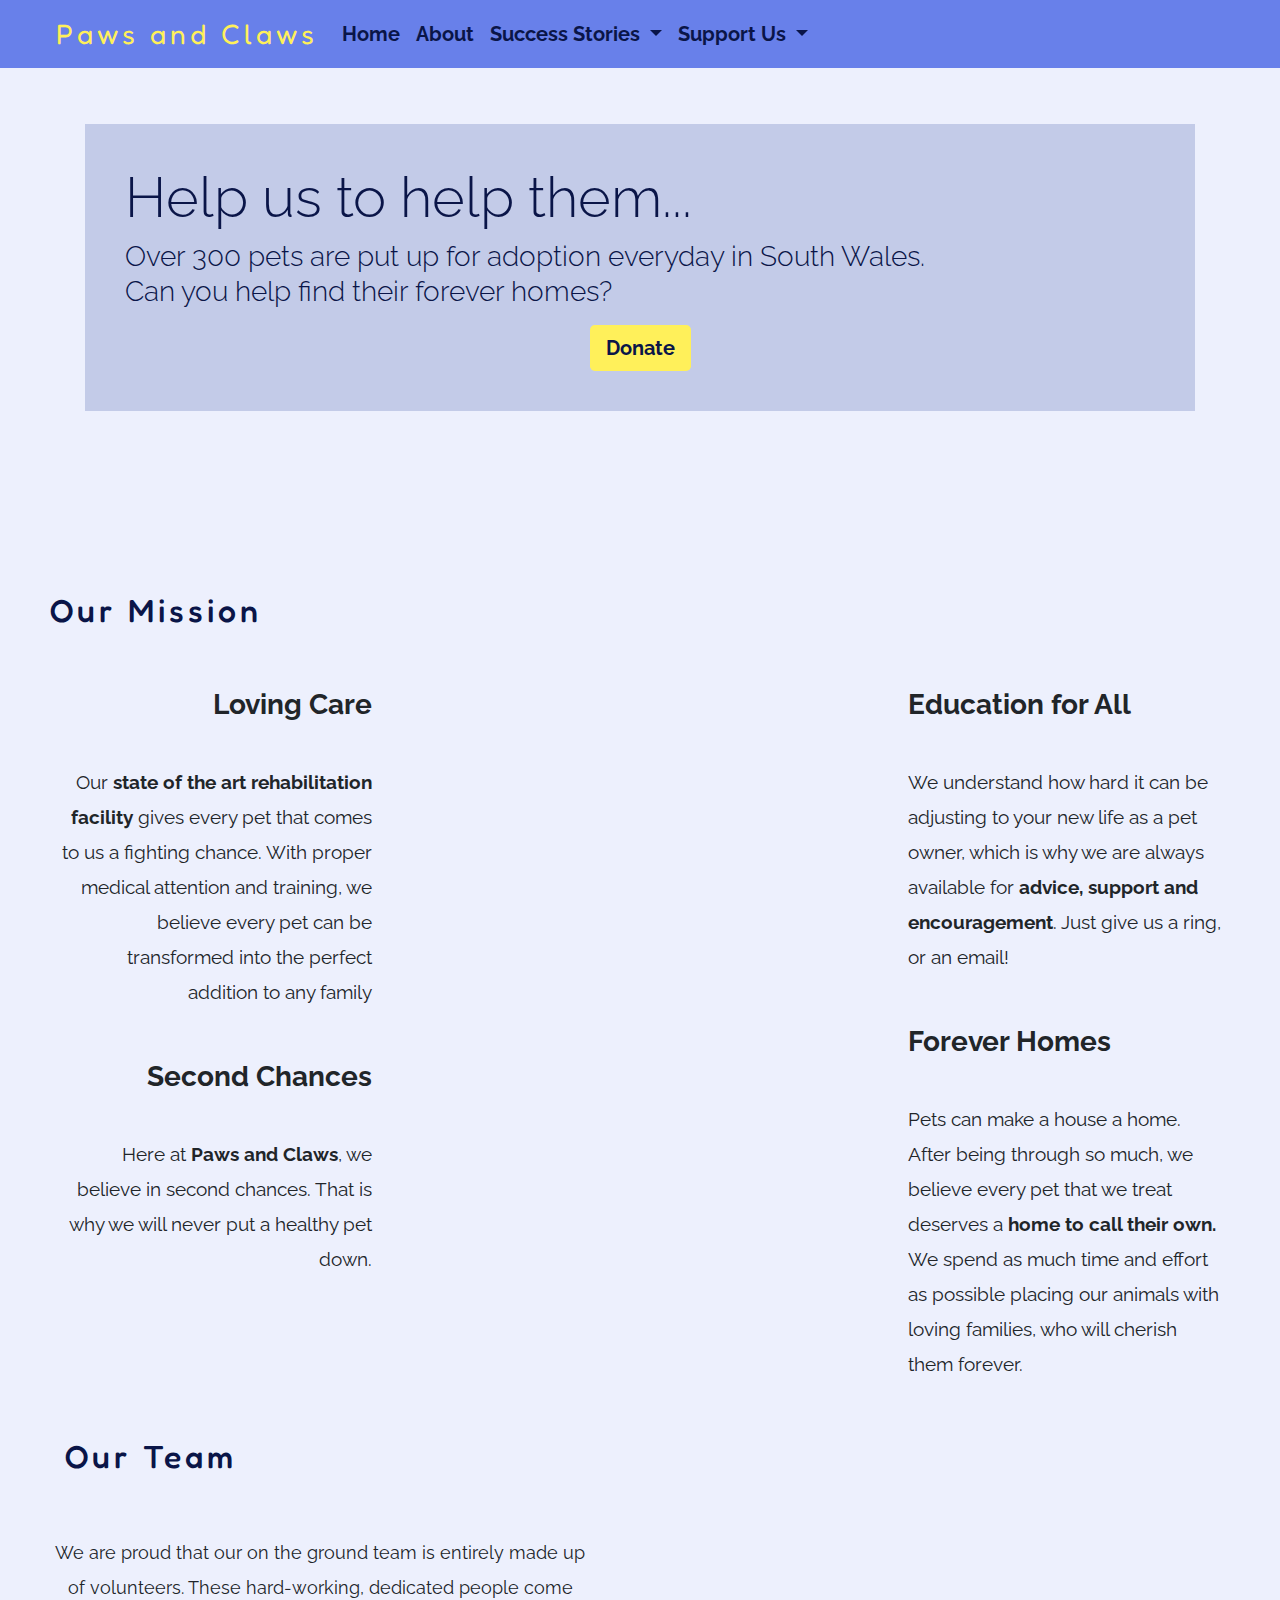
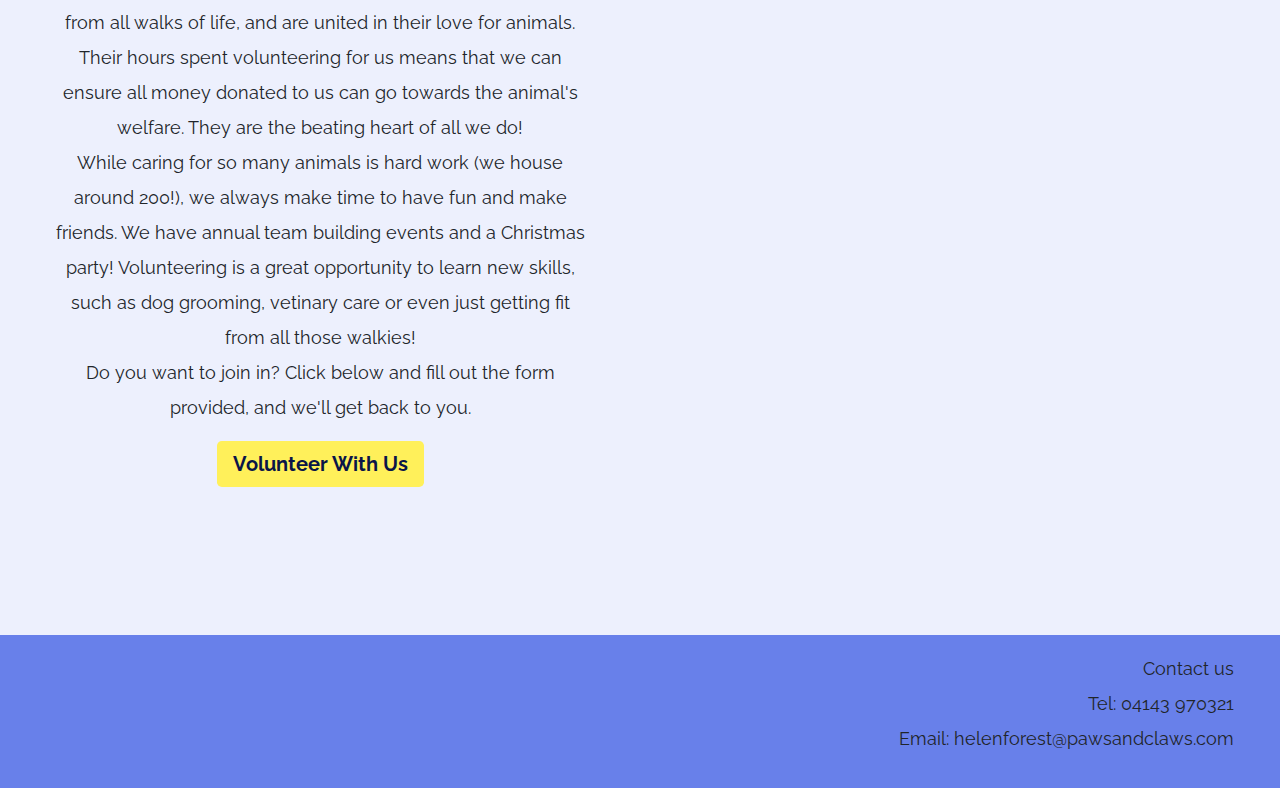
==== commit 9705bd4a: "remove captain mark phillips filler page" ====
--- a/index.html
+++ b/index.html
@@ -33,19 +33,17 @@
                         <a class="nav-link" href="about.html" aria-label="link to about page">About</a>
                     </li>
                     <li class="nav-item dropdown">
-                        <a class="nav-link dropdown-toggle" href="#" class="navbarDropdown" role="button" data-toggle="dropdown" aria-haspopup="true" aria-expanded="false">
+                        <a class="nav-link dropdown-toggle navbarDropdown" href="#" role="button" data-toggle="dropdown" aria-haspopup="true" aria-expanded="false">
                             Success Stories
                         </a>
                         <div class="dropdown-menu" aria-labelledby="navbarDropdown">
                             <a class="dropdown-item" href="marley.html" aria-label="link to Marley's story">Marley</a>
                             <a class="dropdown-item" href="lassie.html" aria-label="link to Lassie's story">Lassie</a>
                             <a class="dropdown-item" href="felix.html" aria-label="link to Felix's story">Felix</a>
-                            <a class="dropdown-item" href="#" aria-label="link to Captain Mark Phillips' story">Captain
-                                Mark Phillips</a>
                         </div>
                     </li>
                     <li class="nav-item dropdown">
-                        <a class="nav-link dropdown-toggle" href="#" class="navbarDropdown" role="button" data-toggle="dropdown" aria-haspopup="true" aria-expanded="false">
+                        <a class="nav-link dropdown-toggle navbarDropdown" href="#" role="button" data-toggle="dropdown" aria-haspopup="true" aria-expanded="false">
                             Support Us
                         </a>
                         <div class="dropdown-menu" aria-labelledby="navbarDropdown">
@@ -67,7 +65,7 @@
                     <h1 class="display-4">Help us to help them...</h1>
                     <p class= "lead">Over 300 pets are put up for adoption everyday in South Wales.<br> Can you help find their forever homes?</p>
                     <div class="d-flex justify-content-center">
-                        <a class="btn btn-primary btn-lg helpus-btn" href="https://paypal.me/graperavies?locale.x=en_GB" target="_blank" aria-label="link to paypal for donations" role="button">Donate</a>
+                        <a class="btn btn-primary btn-lg helpus-btn grow" href="https://paypal.me/graperavies?locale.x=en_GB" target="_blank" aria-label="link to paypal for donations" role="button">Donate</a>
                     </div>
                 </div>
             </div>
@@ -140,7 +138,7 @@
                     Do you want to join in? Click below and fill out the form provided, and we'll get back to you.
                 </p>
                 <!--Our Team Hero Button-->
-                <a class="btn btn-lg" id="team-btn" href="contact.html" aria-label="link to volunteer/contact us form" role="button">Volunteer With Us</a>
+                <a class="btn btn-lg grow" id="team-btn" href="contact.html" aria-label="link to volunteer/contact us form" role="button">Volunteer With Us</a>
             </div>
             <div class="col-lg-6 our-team-image">
             </div>
--- a/assets/css/style.css
+++ b/assets/css/style.css
@@ -86,7 +86,7 @@
 
 /*jumbotron on index page */
 .helpus {
-    background: url("../images/HEROIMAGE.jpg") no-repeat center center;
+    background: url("../images/index-hero.jpg") no-repeat center center;
     min-height: 500px;
     background-size: cover;
 }
@@ -113,12 +113,21 @@
     background-color: var(--yellow);
     color: var(--dk-blue);
     font-weight: bold;
+    border: none;
 }
 
 
 .btn:hover {
-    background-color: var(--mid-blue);
-    color: var(--dk-blue);
+    background-color: var(--yellow);
+    color: var(--dk-blue);
+}
+/* grow animation from https://travis.media/how-to-make-an-item-grow-on-hover-with-css*/
+.grow { 
+transition: all .2s ease-in-out; 
+}
+
+.grow:hover { 
+transform: scale(1.1); 
 }
 
 /* our goals section */
@@ -149,7 +158,7 @@
 
 #center-about {
     height:100%;
-    background: url("../images/GOALSIMAGE.jpg") no-repeat center center;
+    background: url("../images/our-goals.jpg") no-repeat center center;
 }
 
 #right-about {
@@ -186,7 +195,7 @@
 
 
 .our-team-image {
-    background: url("../images/OURTEAMIMAGE.jpg") no-repeat center center;
+    background: url("../images/our-team.jpg") no-repeat center center;
     height: 700px;
     opacity: 0.5;
     margin-top: 50px;
@@ -216,7 +225,7 @@
 /*about page jumbo */
 
 .about-jumbo {
-    background: url("../images/ABOUTJUMBOIMAGE.jpg") no-repeat center center;
+    background: url("../images/about-jumbo.jpg") no-repeat center center;
     background-size: cover;
 
 }
@@ -230,6 +239,12 @@
     padding: 40px;
     margin: 7rem;
 
+}
+
+iframe {
+    width: 100%;
+    height: 600px;
+    border: 0;
 }
 
 @media (max-width: 600px) {
@@ -256,6 +271,11 @@
     margin-right: 40px; 
 }
 
+.in-text-link a {
+    color: var(--dk-blue);
+    font-weight: bold;
+}
+
 /*location section*/
 .location-text {
     text-align: left;
@@ -270,7 +290,7 @@
 /*Contact Us*/
 
 .form {
-    background: url("../images/FORMIMAGE.jpg") no-repeat center center;
+    background: url("../images/form-background.jpg") no-repeat center center;
     background-size: cover;
 }
 
@@ -280,6 +300,13 @@
     padding: 40px;
  }
 
+ .form-title {
+    margin-left: 0px;
+    padding-left: 0px;
+ }
+
+
+
 p, label {
     font-size: 110%;
     line-height: 35px;
@@ -288,6 +315,11 @@
 .freetextinput {
     height: 700px;
 }
+
+.btn-submit {
+    margin-top: 40px;
+}
+
 
 /*Marley's Page*/
 
@@ -303,6 +335,13 @@
     padding: 40px;
     margin: 7rem;
 
+    /*fade in text animation */
+    -webkit-animation: fadeIn linear 4s;
+    -moz-animation: fadeIn linear 4s;
+    -o-animation: fadeIn linear 4s;
+    -ms-animation: fadeIn linear 4s;
+}
+
 }
 .marley-text {
     text-align: left;
@@ -322,6 +361,7 @@
     height: 700px;
     margin-top: 50px;
 }
+
 
 @media (max-width: 417px) {
     .marley-jumbo-text {
@@ -333,4 +373,81 @@
 
 @media screen and (max-width:417px) {
     .marley-jumbo {margin-top: 50px;}
+}
+
+/*Lassie's page*/ 
+.lassie-jumbo {
+    background: url("../images/lassie.jpg") no-repeat center center;
+    background-size: cover;
+}
+
+.lassie-jumbo-text {
+    font-size: 5rem;
+    background-color: rgba(177, 186, 222, .7);
+    color: var(--dk-blue);
+    padding: 40px;
+    margin: 7rem;
+    animation: fadeIn linear 4s;
+    
+    /*fade in text animation */
+    -webkit-animation: fadeIn linear 4s;
+    -moz-animation: fadeIn linear 4s;
+    -o-animation: fadeIn linear 4s;
+    -ms-animation: fadeIn linear 4s;
+}
+
+@keyframes fadeIn {
+  0% {opacity:0;}
+  100% {opacity:1;}
+}
+
+@-moz-keyframes fadeIn {
+  0% {opacity:0;}
+  100% {opacity:1;}
+}
+
+@-webkit-keyframes fadeIn {
+  0% {opacity:0;}
+  100% {opacity:1;}
+}
+
+@-o-keyframes fadeIn {
+  0% {opacity:0;}
+  100% {opacity:1;}
+}
+
+@-ms-keyframes fadeIn {
+  0% {opacity:0;}
+  100% {opacity:1;}
+}
+
+.lassie-text {
+    text-align: left;
+    font-size: 110%;
+    line-height: 35px;
+    margin-bottom: 50px;
+    margin-top: 50px;
+    margin-left: 40px;
+    margin-right: 40px; 
+
+}
+
+
+.lassie-img {
+    background: url("../images/lassie2.jpg") no-repeat center center;
+    background-size: cover;
+    height: 700px;
+    margin-top: 50px;
+}
+
+@media (max-width: 417px) {
+    .lassie-jumbo-text {
+      padding:0;
+      margin:0;
+    }
+
+}
+
+@media screen and (max-width:417px) {
+    .lassie-jumbo {margin-top: 50px;}
 }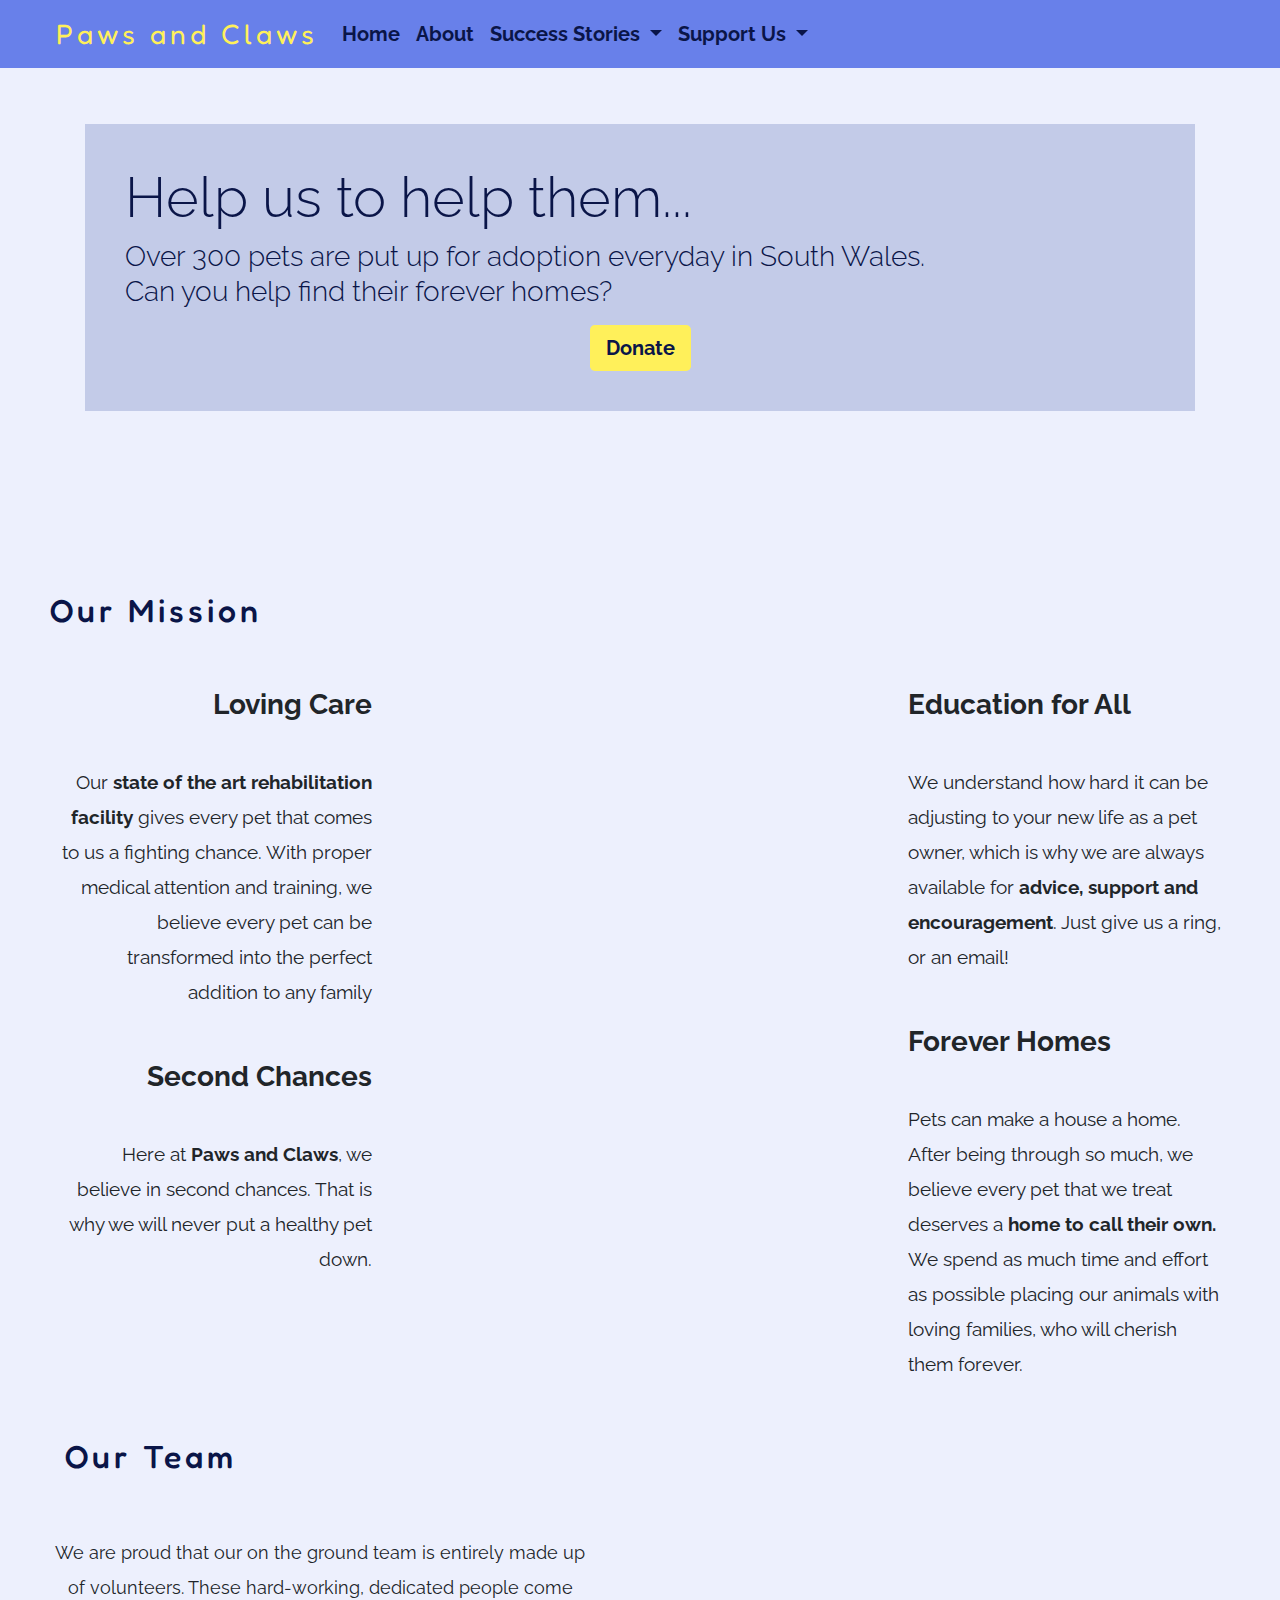
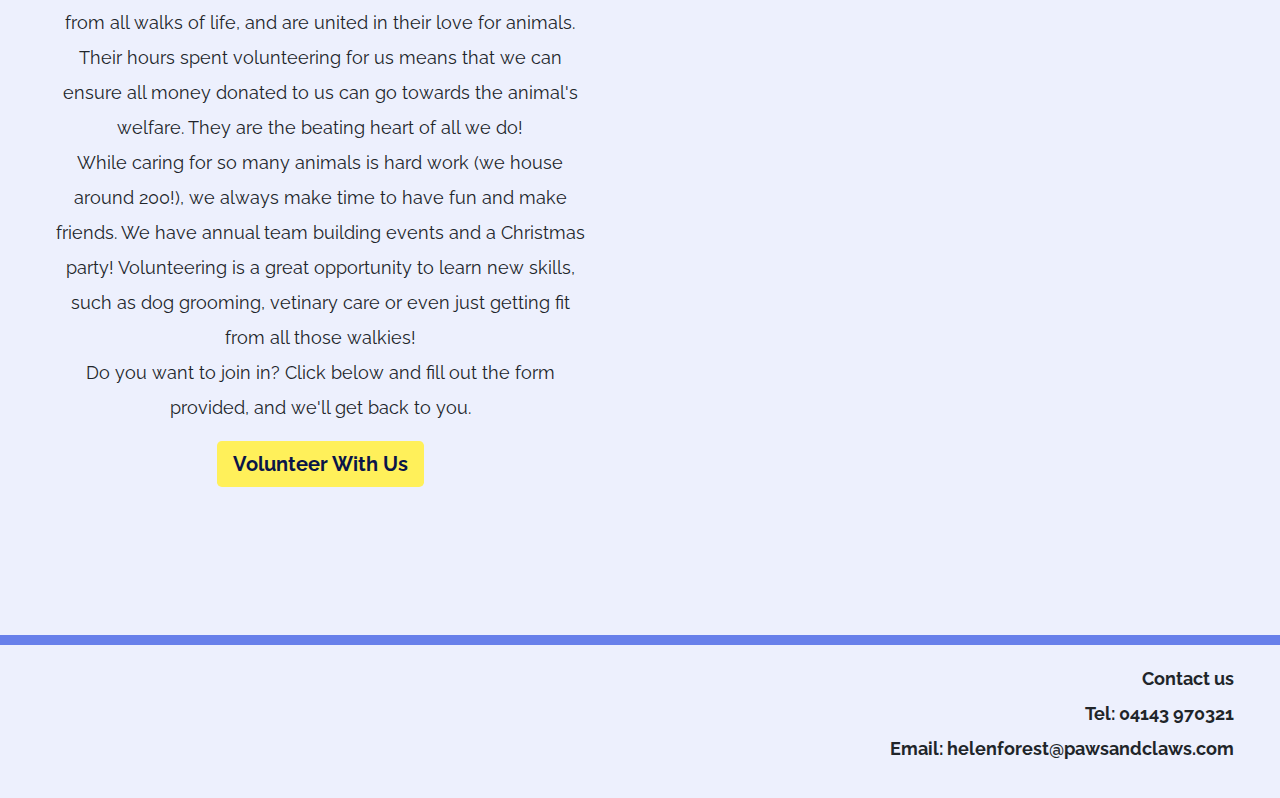
==== commit a00378b6: "change aria-labels for background images for accessibility" ====
--- a/index.html
+++ b/index.html
@@ -12,7 +12,7 @@
     <script src="https://stackpath.bootstrapcdn.com/bootstrap/4.4.1/js/bootstrap.min.js" integrity="sha384-wfSDF2E50Y2D1uUdj0O3uMBJnjuUD4Ih7YwaYd1iqfktj0Uod8GCExl3Og8ifwB6" crossorigin="anonymous"></script>
     <link rel="stylesheet" href="https://use.fontawesome.com/releases/v5.6.3/css/all.css" integrity="sha384-UHRtZLI+pbxtHCWp1t77Bi1L4ZtiqrqD80Kn4Z8NTSRyMA2Fd33n5dQ8lWUE00s/" crossorigin="anonymous"/>
     <link rel="stylesheet" href="assets/css/style.css">
-    <title>Paws and Claws</title>
+    <title>Paws and Claws | Home</title>
 </head>
 <body>
     <!--Navbar-->
@@ -33,21 +33,21 @@
                         <a class="nav-link" href="about.html" aria-label="link to about page">About</a>
                     </li>
                     <li class="nav-item dropdown">
-                        <a class="nav-link dropdown-toggle navbarDropdown" href="#" role="button" data-toggle="dropdown" aria-haspopup="true" aria-expanded="false">
+                        <a class="nav-link dropdown-toggle navbarDropdown" id="navbarDropdownSuccessStories" href="#" role="button" data-toggle="dropdown" aria-haspopup="true" aria-expanded="false">
                             Success Stories
                         </a>
-                        <div class="dropdown-menu" aria-labelledby="navbarDropdown">
+                        <div class="dropdown-menu" aria-labelledby="navbarDropdownSuccessStories">
                             <a class="dropdown-item" href="marley.html" aria-label="link to Marley's story">Marley</a>
                             <a class="dropdown-item" href="lassie.html" aria-label="link to Lassie's story">Lassie</a>
                             <a class="dropdown-item" href="felix.html" aria-label="link to Felix's story">Felix</a>
                         </div>
                     </li>
                     <li class="nav-item dropdown">
-                        <a class="nav-link dropdown-toggle navbarDropdown" href="#" role="button" data-toggle="dropdown" aria-haspopup="true" aria-expanded="false">
+                        <a class="nav-link dropdown-toggle navbarDropdown" id="navbarDropdownSupportUs" href="#" role="button" data-toggle="dropdown" aria-haspopup="true" aria-expanded="false">
                             Support Us
                         </a>
-                        <div class="dropdown-menu" aria-labelledby="navbarDropdown">
-                            <a class="dropdown-item" href="https://paypal.me/graperavies?locale.x=en_GB" target="_blank"
+                        <div class="dropdown-menu" aria-labelledby="navbarDropdownSupportUs">
+                            <a class="dropdown-item" href="https://paypal.me/graperavies?locale.x=en_GB" target="_blank" rel="noopener"
                                 aria-label="link to paypal for donations">Donate</a>
                             <a class="dropdown-item" href="contact.html"
                                 aria-label="link to volunteer/contact us form">Volunteer</a>
@@ -59,13 +59,15 @@
     </header>
     <!--Hero Image-->
     <section>
-        <div class="jumbotron jumbotron-fluid helpus" aria-label="cat and dog cuddling on the grass">
+        <div class="jumbotron jumbotron-fluid helpus">
+            <span role="img" aria-label="a dog and a cat cuddling peacefully on grass"> 
+            </span>
             <div class="container">
                 <div class="helpus-text">
                     <h1 class="display-4">Help us to help them...</h1>
                     <p class= "lead">Over 300 pets are put up for adoption everyday in South Wales.<br> Can you help find their forever homes?</p>
                     <div class="d-flex justify-content-center">
-                        <a class="btn btn-primary btn-lg helpus-btn grow" href="https://paypal.me/graperavies?locale.x=en_GB" target="_blank" aria-label="link to paypal for donations" role="button">Donate</a>
+                        <a class="btn btn-primary btn-lg helpus-btn grow" href="https://paypal.me/graperavies?locale.x=en_GB" target="_blank" rel="noopener" aria-label="link to paypal for donations" role="button">Donate</a>
                     </div>
                 </div>
             </div>
@@ -96,6 +98,8 @@
             </div>
             <div class="col-lg-4 d-none d-lg-block ">
                 <div id="center-about">
+                    <span role="img" aria-label="golden retreiver with tulip in its mouth"> 
+                    </span>
                 </div>
             </div>
             <div class="col-md-6 col-lg-4">
@@ -141,6 +145,8 @@
                 <a class="btn btn-lg grow" id="team-btn" href="contact.html" aria-label="link to volunteer/contact us form" role="button">Volunteer With Us</a>
             </div>
             <div class="col-lg-6 our-team-image">
+                <span role="img" aria-label="hands linked together to make a star"> 
+                </span>
             </div>
         </div>
     </section>
@@ -150,12 +156,12 @@
             <div class="row">
                 <div class="col-12 col-sm-6">
                     <div class="smedia-links">                        
-                        <a href="https://www.facebook.com" target="_blank" aria-label="link to facebook page"><i class="fab fa-facebook-square"></i></a>
-                        <a href="https://www.instagram.com" target="_blank" aria-label="link to instagram page"><i class="fab fa-instagram"></i> </a>
-                        <a href="https://www.twitter.com" target="_blank" aria-label="link to twitter page"><i class="fab fa-twitter-square"></i></a>
+                        <a href="https://www.facebook.com" target="_blank" rel="noopener" aria-label="link to facebook page"><i class="fab fa-facebook-square"></i></a>
+                        <a href="https://www.twitter.com" target="_blank" rel="noopener" aria-label="link to twitter page"><i class="fab fa-twitter-square"></i></a>
+                        <a href="https://www.instagram.com" target="_blank" rel="noopener" aria-label="link to instagram page"><i class="fab fa-instagram"></i> </a>
                     </div>
                 </div>
-                <div class="col-12 col-sm-6">
+                <div class="col-12 col-sm-6 ">
                     <div class="contact">
                         <p>Contact us<br>
                         Tel: 04143 970321<br>
--- a/assets/css/style.css
+++ b/assets/css/style.css
@@ -27,7 +27,7 @@
 }
 
 /*header */
-header, footer {
+header{
     background-color: var(--mid-blue);
     padding: 1rem;
     display: flex;
@@ -49,6 +49,8 @@
     padding-left: 40px;
 }
 
+
+
 .navbar-brand:hover {
     color: var(--yellow);
 }
@@ -79,8 +81,8 @@
 @media screen and (max-width:500px){
      .navbar-brand {padding-left: 0px;}
 }
-@media screen and (max-width: 331px){
-    .navbar-brand {font-size: 1.50rem;}
+@media screen and (max-width: 419px){
+    .navbar-brand {font-size: 1.05rem;}
 }
 
 
@@ -104,9 +106,7 @@
 }
 
 
-@media screen and (max-width:457px) {
-    .helpus-text {margin-top: 50px;}
-}
+
 
 /* general button styling */
 .btn {
@@ -202,24 +202,35 @@
     background-size: cover;
 }
 
-/* footer */
+
+
+/*footer*/
+
+footer {
+    background-color: var(--off-white);
+    border-top: 10px solid var(--mid-blue);
+    padding: 1rem;
+    display: flex;
+}
+
 .smedia-links {
     padding-top: 30px;
 }
 .smedia-links a{
     color: var(--dk-blue);
-    font-size: 175%;
-    letter-spacing: 2px;
+    font-size: 200%;
+    letter-spacing: 10px;
 }
 
 .smedia-links a:hover {
     text-decoration: none;
-    color: var(--yellow);
+    color: var(--mid-blue);
 }
 
 .contact {
     float: right;
     text-align: right;
+    font-weight: bold;
 }
 
 /*about page jumbo */
@@ -256,9 +267,7 @@
 }
 
 
-@media screen and (max-width:435px) {
-    .about-jumbo {margin-top: 50px;}
-}
+
 
 /*About Us section*/
 .about-text {
@@ -296,24 +305,40 @@
 
 .form-input {
     background-color: rgba(177, 186, 222, .7);
+    backdrop-filter: blur(1rem);
     color: var(--dk-blue);
     padding: 40px;
+    margin-top: 40px;
+    margin-bottom: 40px;
+ 
  }
+ @media (max-width: 820px) {
+    .form-input {
+      padding:0 10px 40px 10px;
+      margin:0;
+    }
+
+}
 
  .form-title {
     margin-left: 0px;
     padding-left: 0px;
  }
 
-
+.input {
+    padding-bottom: 10px;
+}
 
 p, label {
     font-size: 110%;
     line-height: 35px;
 
 }
-.freetextinput {
-    height: 700px;
+
+
+.contact-pref {
+ 
+   margin-bottom: 10px;
 }
 
 .btn-submit {
@@ -323,26 +348,56 @@
 
 /*Marley's Page*/
 
-.marley-jumbo {
-    background: url("../images/marley-jumbo.jpg") no-repeat center center;
-    background-size: cover;
-}
-
-.marley-jumbo-text {
-    font-size: 5rem;
-    background-color: rgba(177, 186, 222, .7);
-    color: var(--dk-blue);
-    padding: 40px;
-    margin: 7rem;
-
-    /*fade in text animation */
+.animal-jumbo {
+/*fade in text animation */
+    animation: fadeIn linear 4s;
     -webkit-animation: fadeIn linear 4s;
     -moz-animation: fadeIn linear 4s;
     -o-animation: fadeIn linear 4s;
     -ms-animation: fadeIn linear 4s;
 }
 
-}
+
+@keyframes fadeIn {
+  0% {opacity:0;}
+  100% {opacity:1;}
+}
+
+@-moz-keyframes fadeIn {
+  0% {opacity:0;}
+  100% {opacity:1;}
+}
+
+@-webkit-keyframes fadeIn {
+  0% {opacity:0;}
+  100% {opacity:1;}
+}
+
+@-o-keyframes fadeIn {
+  0% {opacity:0;}
+  100% {opacity:1;}
+}
+
+@-ms-keyframes fadeIn {
+  0% {opacity:0;}
+  100% {opacity:1;}
+}
+
+.marley-jumbo {
+    background: url("../images/marley-jumbo.jpg") no-repeat center center;
+    background-size: cover;
+}
+
+.marley-jumbo-text {
+    font-size: 5rem;
+    background-color: rgba(177, 186, 222, .7);
+    color: var(--dk-blue);
+    padding: 40px;
+    margin: 7rem;
+
+
+}
+
 .marley-text {
     text-align: left;
     font-size: 110%;
@@ -371,13 +426,10 @@
 
 }
 
-@media screen and (max-width:417px) {
-    .marley-jumbo {margin-top: 50px;}
-}
 
 /*Lassie's page*/ 
 .lassie-jumbo {
-    background: url("../images/lassie.jpg") no-repeat center center;
+    background: url("../images/lassie-jumbo.jpg") no-repeat center center;
     background-size: cover;
 }
 
@@ -387,38 +439,7 @@
     color: var(--dk-blue);
     padding: 40px;
     margin: 7rem;
-    animation: fadeIn linear 4s;
     
-    /*fade in text animation */
-    -webkit-animation: fadeIn linear 4s;
-    -moz-animation: fadeIn linear 4s;
-    -o-animation: fadeIn linear 4s;
-    -ms-animation: fadeIn linear 4s;
-}
-
-@keyframes fadeIn {
-  0% {opacity:0;}
-  100% {opacity:1;}
-}
-
-@-moz-keyframes fadeIn {
-  0% {opacity:0;}
-  100% {opacity:1;}
-}
-
-@-webkit-keyframes fadeIn {
-  0% {opacity:0;}
-  100% {opacity:1;}
-}
-
-@-o-keyframes fadeIn {
-  0% {opacity:0;}
-  100% {opacity:1;}
-}
-
-@-ms-keyframes fadeIn {
-  0% {opacity:0;}
-  100% {opacity:1;}
 }
 
 .lassie-text {
@@ -434,7 +455,7 @@
 
 
 .lassie-img {
-    background: url("../images/lassie2.jpg") no-repeat center center;
+    background: url("../images/lassie-img.jpg") no-repeat center center;
     background-size: cover;
     height: 700px;
     margin-top: 50px;
@@ -448,6 +469,49 @@
 
 }
 
+
+/*felix's page*/ 
+
+.felix-jumbo {
+    background: url("../images/felix-jumbo.jpg") no-repeat center center;
+    background-size: cover;
+}
+
+.felix-jumbo-text {
+    font-size: 5rem;
+    background-color: rgba(177, 186, 222, .7);
+    color: var(--dk-blue);
+    padding: 40px;
+    margin: 7rem;
+}
+
+.felix-text {
+    text-align: left;
+    font-size: 110%;
+    line-height: 35px;
+    margin-bottom: 50px;
+    margin-top: 50px;
+    margin-left: 40px;
+    margin-right: 40px; 
+
+}
+
+
+.felix-img {
+    background: url("../images/felix-img.jpg") no-repeat center center;
+    background-size: cover;
+    height: 700px;
+    margin-top: 50px;
+}
+
+@media (max-width: 417px) {
+    .felix-jumbo-text {
+      padding:0;
+      margin:0;
+    }
+
+}
+
 @media screen and (max-width:417px) {
-    .lassie-jumbo {margin-top: 50px;}
-}+    .felix-jumbo {margin-top: 50px;}
+}
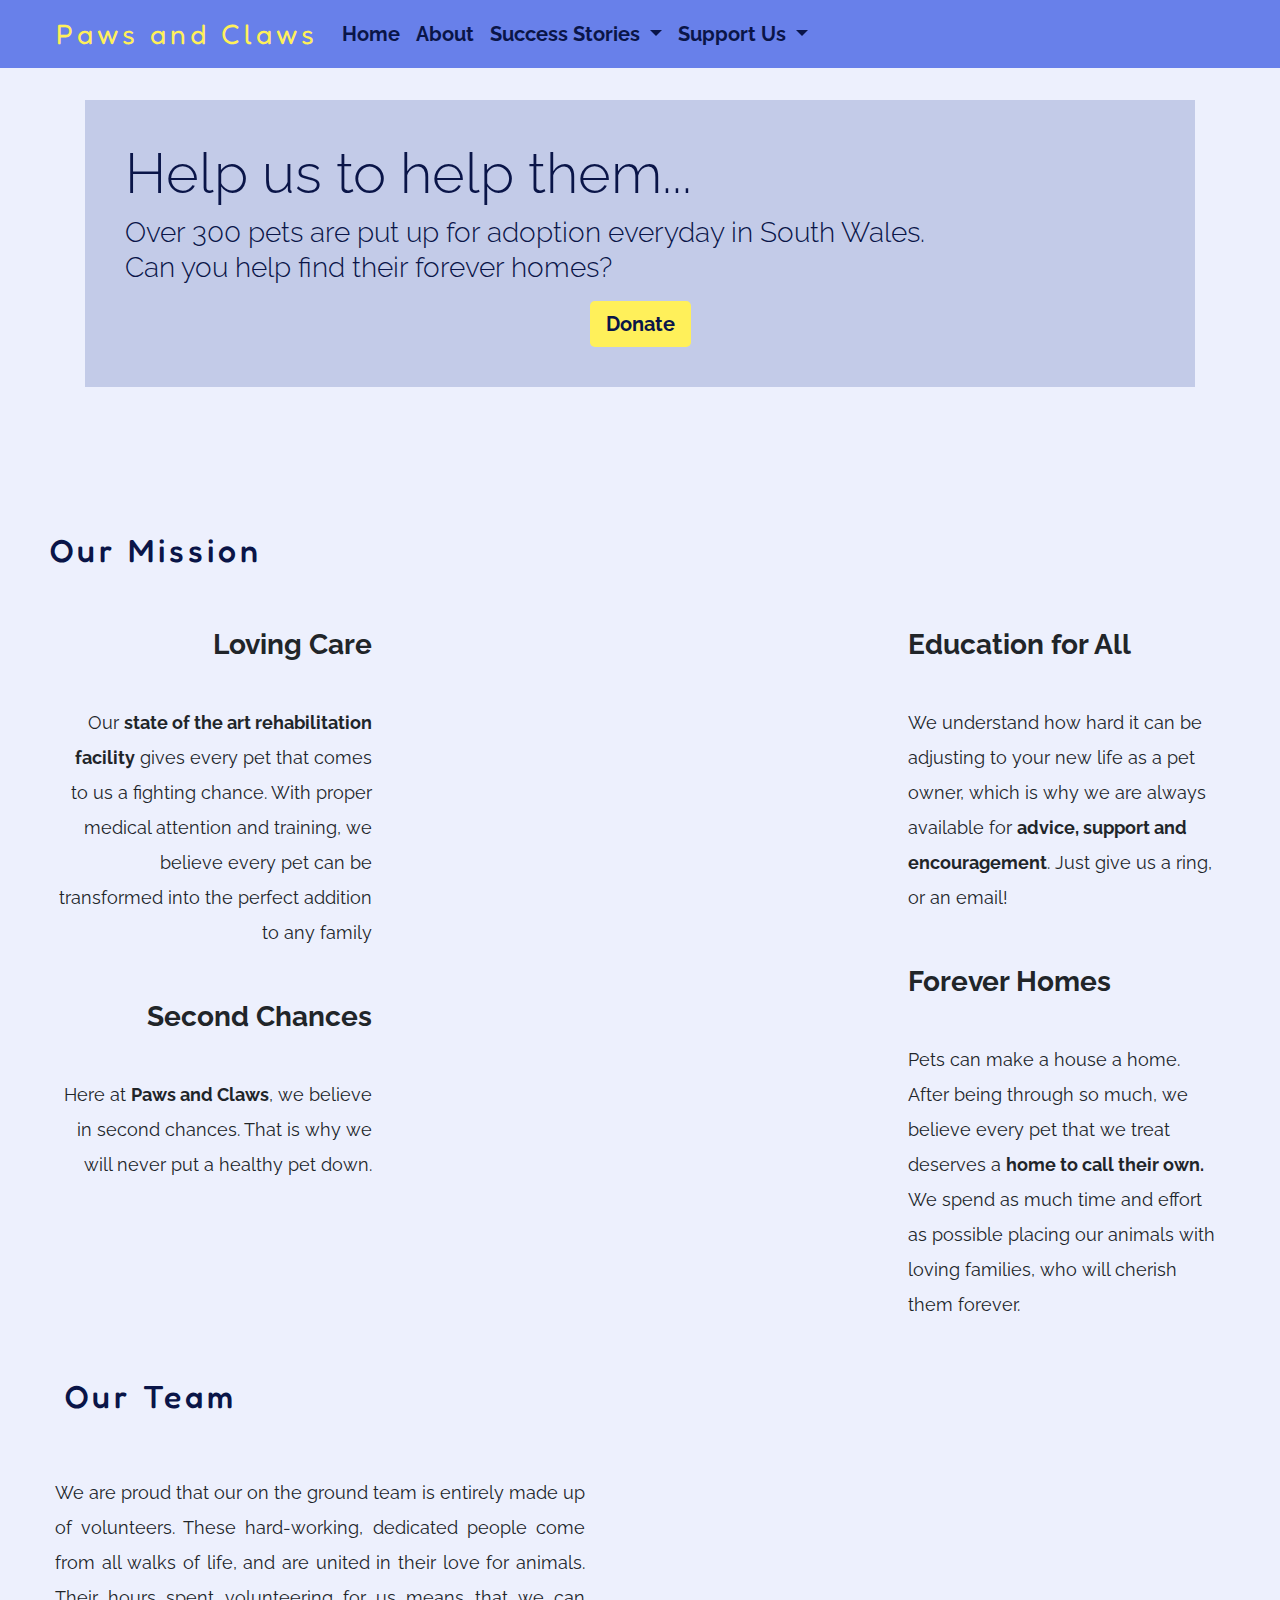
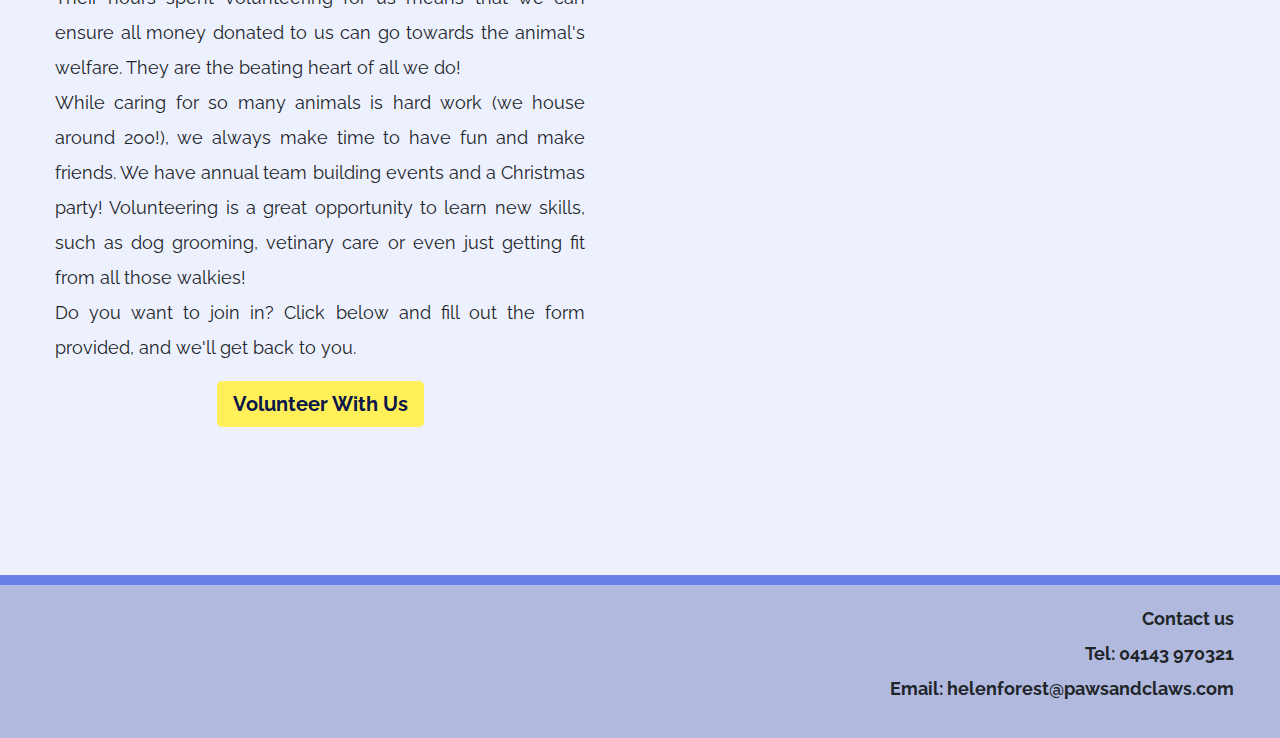
==== commit 67b3aa00: "fix issue where footer was not stretching to full width when above max-width of body" ====
--- a/index.html
+++ b/index.html
@@ -1,5 +1,6 @@
 <!DOCTYPE html>
 <html lang="en">
+
 <head>
     <meta charset="UTF-8">
     <meta name="description" content="Paws and Claws - Finding forever homes since 1992">
@@ -10,10 +11,11 @@
     <script src="https://code.jquery.com/jquery-3.4.1.slim.min.js" integrity="sha384-J6qa4849blE2+poT4WnyKhv5vZF5SrPo0iEjwBvKU7imGFAV0wwj1yYfoRSJoZ+n" crossorigin="anonymous"></script>
     <script src="https://cdn.jsdelivr.net/npm/popper.js@1.16.0/dist/umd/popper.min.js" integrity="sha384-Q6E9RHvbIyZFJoft+2mJbHaEWldlvI9IOYy5n3zV9zzTtmI3UksdQRVvoxMfooAo" crossorigin="anonymous"></script>
     <script src="https://stackpath.bootstrapcdn.com/bootstrap/4.4.1/js/bootstrap.min.js" integrity="sha384-wfSDF2E50Y2D1uUdj0O3uMBJnjuUD4Ih7YwaYd1iqfktj0Uod8GCExl3Og8ifwB6" crossorigin="anonymous"></script>
-    <link rel="stylesheet" href="https://use.fontawesome.com/releases/v5.6.3/css/all.css" integrity="sha384-UHRtZLI+pbxtHCWp1t77Bi1L4ZtiqrqD80Kn4Z8NTSRyMA2Fd33n5dQ8lWUE00s/" crossorigin="anonymous"/>
+    <link rel="stylesheet" href="https://use.fontawesome.com/releases/v5.6.3/css/all.css" integrity="sha384-UHRtZLI+pbxtHCWp1t77Bi1L4ZtiqrqD80Kn4Z8NTSRyMA2Fd33n5dQ8lWUE00s/" crossorigin="anonymous" />
     <link rel="stylesheet" href="assets/css/style.css">
     <title>Paws and Claws | Home</title>
 </head>
+
 <body>
     <!--Navbar-->
     <header>
@@ -27,13 +29,15 @@
             <div class="collapse navbar-collapse" id="navbarSupportedContent">
                 <ul class="navbar-nav mr-auto">
                     <li class="nav-item active">
-                        <a class="nav-link" href="index.html" aria-label="link to home page">Home<span class="sr-only">(current)</span></a>
+                        <a class="nav-link" href="index.html" aria-label="link to home page">Home<span
+                                class="sr-only">(current)</span></a>
                     </li>
                     <li class="nav-item">
                         <a class="nav-link" href="about.html" aria-label="link to about page">About</a>
                     </li>
                     <li class="nav-item dropdown">
-                        <a class="nav-link dropdown-toggle navbarDropdown" id="navbarDropdownSuccessStories" href="#" role="button" data-toggle="dropdown" aria-haspopup="true" aria-expanded="false">
+                        <a class="nav-link dropdown-toggle navbarDropdown" id="navbarDropdownSuccessStories" href="#"
+                            role="button" data-toggle="dropdown" aria-haspopup="true" aria-expanded="false">
                             Success Stories
                         </a>
                         <div class="dropdown-menu" aria-labelledby="navbarDropdownSuccessStories">
@@ -43,12 +47,13 @@
                         </div>
                     </li>
                     <li class="nav-item dropdown">
-                        <a class="nav-link dropdown-toggle navbarDropdown" id="navbarDropdownSupportUs" href="#" role="button" data-toggle="dropdown" aria-haspopup="true" aria-expanded="false">
+                        <a class="nav-link dropdown-toggle navbarDropdown" id="navbarDropdownSupportUs" href="#"
+                            role="button" data-toggle="dropdown" aria-haspopup="true" aria-expanded="false">
                             Support Us
                         </a>
                         <div class="dropdown-menu" aria-labelledby="navbarDropdownSupportUs">
-                            <a class="dropdown-item" href="https://paypal.me/graperavies?locale.x=en_GB" target="_blank" rel="noopener"
-                                aria-label="link to paypal for donations">Donate</a>
+                            <a class="dropdown-item" href="https://paypal.me/graperavies?locale.x=en_GB" target="_blank"
+                                rel="noopener" aria-label="link to paypal for donations">Donate</a>
                             <a class="dropdown-item" href="contact.html"
                                 aria-label="link to volunteer/contact us form">Volunteer</a>
                         </div>
@@ -57,120 +62,142 @@
             </div>
         </nav>
     </header>
-    <!--Hero Image-->
-    <section>
-        <div class="jumbotron jumbotron-fluid helpus">
-            <span role="img" aria-label="a dog and a cat cuddling peacefully on grass"> 
-            </span>
-            <div class="container">
-                <div class="helpus-text">
-                    <h1 class="display-4">Help us to help them...</h1>
-                    <p class= "lead">Over 300 pets are put up for adoption everyday in South Wales.<br> Can you help find their forever homes?</p>
-                    <div class="d-flex justify-content-center">
-                        <a class="btn btn-primary btn-lg helpus-btn grow" href="https://paypal.me/graperavies?locale.x=en_GB" target="_blank" rel="noopener" aria-label="link to paypal for donations" role="button">Donate</a>
-                    </div>
-                </div>
-            </div>
+    <div id="page-container">
+        <div id="content-wrap">
+            <!--Hero Image-->
+            <section>
+                <div class="jumbotron jumbotron-fluid helpus">
+                    <span role="img" aria-label="a dog and a cat cuddling peacefully on grass">
+                    </span>
+                    <div class="container">
+                        <div class="helpus-text">
+                            <h1 class="display-4">Help us to help them...</h1>
+                            <p class="lead">Over 300 pets are put up for adoption everyday in South Wales.<br> Can you
+                                help find their forever homes?</p>
+                            <div class="d-flex justify-content-center">
+                                <a class="btn btn-primary btn-lg helpus-btn grow"
+                                    href="https://paypal.me/graperavies?locale.x=en_GB" target="_blank" rel="noopener"
+                                    aria-label="link to paypal for donations" role="button">Donate</a>
+                            </div>
+                        </div>
+                    </div>
+                </div>
+            </section>
+            <!--Our Goals-->
+            <section id="our-goals">
+                <div class="section-title">
+                    <h2>Our Mission</h2>
+                </div>
+                <div class="row">
+                    <div class="col-md-6 col-lg-4">
+                        <div id="left-about">
+                            <div class="left-heading">
+                                <h3><b>Loving Care</b></h3>
+                                <br>
+                                <p>Our <b>state of the art rehabilitation facility</b> gives every pet that comes to us
+                                    a fighting chance.
+                                    With proper medical attention and training, we believe every pet can be transformed
+                                    into the perfect addition
+                                    to any family</p>
+                            </div>
+                            <div class="left-heading">
+                                <h3><b>Second Chances</b></h3>
+                                <br>
+                                <p>Here at <b>Paws and Claws</b>, we believe in second chances.
+                                    That is why we will never put a healthy pet down.</p>
+                            </div>
+                        </div>
+                    </div>
+                    <div class="col-lg-4 d-none d-lg-block ">
+                        <div id="center-about">
+                            <span role="img" aria-label="golden retreiver with tulip in its mouth">
+                            </span>
+                        </div>
+                    </div>
+                    <div class="col-md-6 col-lg-4">
+                        <div id="right-about">
+                            <div class="right-heading">
+                                <h3><b>Education for All</b></h3>
+                                <br>
+                                <p>We understand how hard it can be adjusting to your new life as a pet owner, which is
+                                    why we are always available for <b>advice, support and encouragement</b>.
+                                    Just give us a ring, or an email!
+                                </p>
+                            </div>
+                            <div class="right-heading">
+                                <h3><b>Forever Homes</b></h3>
+                                <br>
+                                <p>Pets can make a house a home. After being through so much, we believe every pet that
+                                    we treat deserves a <b>home to call their own.</b>
+                                    We spend as much time and effort as possible placing our animals with loving
+                                    families, who will cherish them forever.
+                                </p>
+                            </div>
+                        </div>
+                    </div>
+                </div>
+            </section>
+            <!--Our Successes-->
+            <!--Our Team Hero Image-->
+            <section class="our-team">
+                <div class="row">
+                    <div class="col-12">
+                        <h2 class="section-title">Our Team</h2>
+                    </div>
+                    <div class="col-lg-6 text-center">
+                        <p class="team-text">We are proud that our on the ground team is entirely made up of volunteers.
+                            These hard-working, dedicated people come from all walks of life, and are united in their
+                            love for animals.
+                            Their hours spent volunteering for us means that we can ensure all money donated to us can
+                            go towards the animal's welfare.
+                            They are the beating heart of all we do!
+                            <br>
+                            While caring for so many animals is hard work (we house around 200!), we always make time to
+                            have fun and make friends.
+                            We have annual team building events and a Christmas party! Volunteering is a great
+                            opportunity to learn new skills,
+                            such as dog grooming, vetinary care or even just getting fit from all those walkies!
+                            <br>
+                            Do you want to join in? Click below and fill out the form provided, and we'll get back to
+                            you.
+                        </p>
+                        <!--Our Team Hero Button-->
+                        <a class="btn btn-lg grow" id="team-btn" href="contact.html"
+                            aria-label="link to volunteer/contact us form" role="button">Volunteer With Us</a>
+                    </div>
+                    <div class="col-lg-6 our-team-image">
+                        <span role="img" aria-label="hands linked together to make a star">
+                        </span>
+                    </div>
+                </div>
+            </section>
+            <!--Footer-->
+            <footer>
+                <div class="container-fluid footer-content">
+                    <div class="row">
+                        <div class="col-sm-12 col-md-6">
+                            <div class="smedia-links">
+                                <a href="https://www.facebook.com" target="_blank" rel="noopener"
+                                    aria-label="link to facebook page"><i class="fab fa-facebook-square grow"></i></a>
+                                <a href="https://www.twitter.com" target="_blank" rel="noopener"
+                                    aria-label="link to twitter page"><i class="fab fa-twitter-square grow"></i></a>
+                                <a href="https://www.instagram.com" target="_blank" rel="noopener"
+                                    aria-label="link to instagram page"><i class="fab fa-instagram grow"></i> </a>
+                            </div>
+                        </div>
+                        <div class="col-sm-12 col-md-6 ">
+                            <div class="contact">
+                                <p>Contact us<br>
+                                    Tel: 04143 970321<br>
+                                    Email: helenforest@pawsandclaws.com
+                                </p>
+                            </div>
+                        </div>
+                    </div>
+                </div>
+            </footer>
         </div>
-    </section>
-    <!--Our Goals-->
-    <section id="our-goals">
-        <div class="section-title">
-            <h2>Our Mission</h2>
-        </div>
-        <div class="row">
-            <div class="col-md-6 col-lg-4">
-                <div id="left-about">
-                    <div class="left-heading">
-                        <h3><b>Loving Care</b></h3>
-                        <br>
-                        <p>Our <b>state of the art rehabilitation facility</b> gives every pet that comes to us a fighting chance.
-                        With proper medical attention and training, we believe every pet can be transformed into the perfect addition
-                        to any family</p>
-                    </div>
-                    <div class="left-heading">
-                        <h3><b>Second Chances</b></h3>
-                        <br>
-                        <p>Here at <b>Paws and Claws</b>, we believe in second chances.
-                        That is why we will never put a healthy pet down.</p>
-                    </div>
-                </div>
-            </div>
-            <div class="col-lg-4 d-none d-lg-block ">
-                <div id="center-about">
-                    <span role="img" aria-label="golden retreiver with tulip in its mouth"> 
-                    </span>
-                </div>
-            </div>
-            <div class="col-md-6 col-lg-4">
-                <div id="right-about">
-                    <div class="right-heading">
-                        <h3><b>Education for All</b></h3>
-                        <br>
-                        <p>We understand how hard it can be adjusting to your new life as a pet owner, which is why we are always available for <b>advice, support and encouragement</b>. 
-                        Just give us a ring, or an email!
-                        </p>
-                    </div>
-                    <div class="right-heading">
-                        <h3><b>Forever Homes</b></h3>
-                        <br>
-                        <p>Pets can make a house a home. After being through so much, we believe every pet that we treat deserves a <b>home to call their own.</b>
-                           We spend as much time and effort as possible placing our animals with loving families, who will cherish them forever.
-                        </p>
-                    </div>
-                </div>
-            </div>
-        </div>
-    </section>
-    <!--Our Successes-->
-    <!--Our Team Hero Image-->
-    <section class="our-team">
-        <div class="row">
-            <div class="col-12">
-                <h2 class="section-title">Our Team</h2>
-            </div>
-            <div class="col-lg-6 text-center">
-                <p class="team-text">We are proud that our on the ground team is entirely made up of volunteers. 
-                    These hard-working, dedicated people come from all walks of life, and are united in their love for animals.
-                    Their hours spent volunteering for us means that we can ensure all money donated to us can go towards the animal's welfare.
-                    They are the beating heart of all we do! 
-                    <br>
-                    While caring for so many animals is hard work (we house around 200!), we always make time to have fun and make friends.
-                    We have annual team building events and a Christmas party! Volunteering is a great opportunity to learn new skills,
-                    such as dog grooming, vetinary care or even just getting fit from all those walkies! 
-                    <br>
-                    Do you want to join in? Click below and fill out the form provided, and we'll get back to you.
-                </p>
-                <!--Our Team Hero Button-->
-                <a class="btn btn-lg grow" id="team-btn" href="contact.html" aria-label="link to volunteer/contact us form" role="button">Volunteer With Us</a>
-            </div>
-            <div class="col-lg-6 our-team-image">
-                <span role="img" aria-label="hands linked together to make a star"> 
-                </span>
-            </div>
-        </div>
-    </section>
-    <!--Footer-->
-    <footer>
-        <div class="container-fluid">
-            <div class="row">
-                <div class="col-12 col-sm-6">
-                    <div class="smedia-links">                        
-                        <a href="https://www.facebook.com" target="_blank" rel="noopener" aria-label="link to facebook page"><i class="fab fa-facebook-square"></i></a>
-                        <a href="https://www.twitter.com" target="_blank" rel="noopener" aria-label="link to twitter page"><i class="fab fa-twitter-square"></i></a>
-                        <a href="https://www.instagram.com" target="_blank" rel="noopener" aria-label="link to instagram page"><i class="fab fa-instagram"></i> </a>
-                    </div>
-                </div>
-                <div class="col-12 col-sm-6 ">
-                    <div class="contact">
-                        <p>Contact us<br>
-                        Tel: 04143 970321<br>
-                        Email: helenforest@pawsandclaws.com
-                        </p>
-                    </div>
-                </div>
-            </div>
-        </div>
-    </footer>
+    </div>
 </body>
+
 </html>
--- a/assets/css/style.css
+++ b/assets/css/style.css
@@ -27,18 +27,22 @@
 }
 
 /*header */
-header{
+header {
     background-color: var(--mid-blue);
     padding: 1rem;
     display: flex;
-}
-header {
-    height: 60px;
     font-size: 1.25rem;
+    position: absolute;
+    left: 0;
+    top: 0;
+    width: 100%;
 }
 
 nav {
     background-color: var(--mid-blue);
+    margin-left: auto;
+    margin-right: auto;
+    max-width: var(--max-width);
 }
 
 .navbar-brand {
@@ -49,15 +53,12 @@
     padding-left: 40px;
 }
 
-
-
 .navbar-brand:hover {
     color: var(--yellow);
 }
 
 .navbar-toggler {
     background-color: var(--yellow);
-    
 }
 
 li a {
@@ -72,23 +73,43 @@
 }
 
 .nav-item {
-    background-color: var(--mid-blue); 
-}
-.dropdown-menu { 
-    background-color: var(--off-white); 
-}
-
-@media screen and (max-width:500px){
-     .navbar-brand {padding-left: 0px;}
-}
-@media screen and (max-width: 419px){
-    .navbar-brand {font-size: 1.05rem;}
-}
-
+    background-color: var(--mid-blue);
+}
+
+.dropdown-menu {
+    background-color: var(--off-white);
+}
+
+@media screen and (max-width:500px) {
+    .navbar-brand {
+        padding-left: 0px;
+    }
+}
+
+@media screen and (max-width: 419px) {
+    .navbar-brand {
+        font-size: 1.05rem;
+    }
+
+    li a {
+        font-size: 0.90rem;
+    }
+}
+
+@media screen and (min-width: 1500px) {
+    header {
+        height: 70px;
+    }
+}
 
 /*jumbotron on index page */
+
+.jumbotron-fluid {
+    padding-top: 100px;
+}
+
 .helpus {
-    background: url("../images/index-hero.jpg") no-repeat center center;
+    background: var(--off-white) url("../images/index-hero.jpg") no-repeat center center;
     min-height: 500px;
     background-size: cover;
 }
@@ -98,15 +119,11 @@
     background-color: rgba(177, 186, 222, .7);
     color: var(--dk-blue);
     padding: 40px;
-
-
-}
+}
+
 .helpus-text p {
     font-size: 1.75rem;
 }
-
-
-
 
 /* general button styling */
 .btn {
@@ -116,18 +133,18 @@
     border: none;
 }
 
-
 .btn:hover {
     background-color: var(--yellow);
     color: var(--dk-blue);
 }
+
 /* grow animation from https://travis.media/how-to-make-an-item-grow-on-hover-with-css*/
-.grow { 
-transition: all .2s ease-in-out; 
-}
-
-.grow:hover { 
-transform: scale(1.1); 
+.grow {
+    transition: all .2s ease-in-out;
+}
+
+.grow:hover {
+    transform: scale(1.1);
 }
 
 /* our goals section */
@@ -138,7 +155,6 @@
     margin-top: 25px;
     margin-left: 10px;
     padding-left: 40px;
-
 }
 
 #left-about {
@@ -148,7 +164,7 @@
 
 .left-heading {
     text-align: right;
-    font-size: 110%;
+    font-size: 1.10rem;
     line-height: 35px;
     margin-bottom: 50px;
     margin-top: 50px;
@@ -157,8 +173,8 @@
 }
 
 #center-about {
-    height:100%;
-    background: url("../images/our-goals.jpg") no-repeat center center;
+    height: 100%;
+    background: var(--off-white) url("../images/our-goals.jpg") no-repeat center center;
 }
 
 #right-about {
@@ -168,16 +184,13 @@
 
 .right-heading {
     text-align: left;
-    font-size: 110%;
-    line-height: 35px;
-    margin-bottom: 50px;
-    margin-top: 50px;
-    margin-left: 40px;
-    margin-right: 40px;
-
-
-}
-
+    font-size: 1.10rem;
+    line-height: 35px;
+    margin-bottom: 50px;
+    margin-top: 50px;
+    margin-left: 40px;
+    margin-right: 40px;
+}
 
 /*our team section */
 .our-team {
@@ -190,41 +203,53 @@
     margin-top: 50px;
     margin-left: 40px;
     margin-right: 40px;
-    text-align: center;
-}
-
+    text-align: justify;
+}
 
 .our-team-image {
-    background: url("../images/our-team.jpg") no-repeat center center;
+    background: var(--off-white) url("../images/our-team.jpg") no-repeat center center;
     height: 700px;
     opacity: 0.5;
     margin-top: 50px;
     background-size: cover;
 }
 
-
+@media screen and (max-width: 992px) {
+    .our-team-image {
+        height: 400px;
+    }
+}
 
 /*footer*/
-
 footer {
-    background-color: var(--off-white);
+    background-color: var(--grey);
     border-top: 10px solid var(--mid-blue);
     padding: 1rem;
     display: flex;
+    position: absolute;
+    left: 0;
+    bottom: 0;
+    width: 100%;
+}
+  
+.footer-content {
+    margin-left: auto;
+    margin-right: auto;
+    max-width: var(--max-width);
 }
 
 .smedia-links {
     padding-top: 30px;
 }
-.smedia-links a{
-    color: var(--dk-blue);
-    font-size: 200%;
+
+.smedia-links a {
+    color: var(--dk-blue);
+    font-size: 2.00rem;
     letter-spacing: 10px;
 }
 
 .smedia-links a:hover {
     text-decoration: none;
-    color: var(--mid-blue);
 }
 
 .contact {
@@ -233,14 +258,24 @@
     font-weight: bold;
 }
 
+@media screen and (max-width: 767px) {
+    footer {
+        padding: 0;
+    }
+    .footer-content {
+        text-align: center;
+    }
+    .contact {
+        text-align: center;
+        float: none;
+    }
+}
+
 /*about page jumbo */
-
 .about-jumbo {
-    background: url("../images/about-jumbo.jpg") no-repeat center center;
-    background-size: cover;
-
-}
-
+    background: var(--off-white) url("../images/about-jumbo.jpg") no-repeat center center;
+    background-size: cover;
+}
 
 .about-jumbo-text {
     font-size: 5rem;
@@ -249,7 +284,40 @@
     text-align: center;
     padding: 40px;
     margin: 7rem;
-
+}
+
+@media (max-width: 600px) {
+    .about-jumbo-text {
+        padding: 0;
+        margin: 0;
+    }
+}
+
+/*About Us section*/
+.about-text {
+    text-align: justify;
+    font-size: 1.10rem;
+    line-height: 35px;
+    margin-bottom: 50px;
+    margin-top: 50px;
+    margin-left: 40px;
+    margin-right: 40px;
+}
+
+.in-text-link a {
+    color: var(--dk-blue);
+    font-weight: bold;
+}
+
+/*location section*/
+.location-text {
+    text-align: justify;
+    font-size: 1.10rem;
+    line-height: 35px;
+    margin-bottom: 50px;
+    margin-top: 50px;
+    margin-left: 40px;
+    margin-right: 40px;
 }
 
 iframe {
@@ -258,98 +326,59 @@
     border: 0;
 }
 
-@media (max-width: 600px) {
-    .about-jumbo-text {
-      padding:0;
-      margin:0;
-    }
-
-}
-
-
-
-
-/*About Us section*/
-.about-text {
-    text-align: left;
-    font-size: 110%;
-    line-height: 35px;
-    margin-bottom: 50px;
-    margin-top: 50px;
-    margin-left: 40px;
-    margin-right: 40px; 
-}
-
-.in-text-link a {
-    color: var(--dk-blue);
-    font-weight: bold;
-}
-
-/*location section*/
-.location-text {
-    text-align: left;
-    font-size: 110%;
-    line-height: 35px;
-    margin-bottom: 50px;
-    margin-top: 50px;
-    margin-left: 40px;
-    margin-right: 40px; 
+@media screen and (max-width: 992px) {
+    iframe {
+        height: 400px;
+    }
 }
 
 /*Contact Us*/
-
 .form {
-    background: url("../images/form-background.jpg") no-repeat center center;
+    background: var(--off-white) url("../images/form-background.jpg") no-repeat center center;
     background-size: cover;
 }
 
 .form-input {
-    background-color: rgba(177, 186, 222, .7);
-    backdrop-filter: blur(1rem);
+    background-color: rgba(177, 186, 222, .9);
     color: var(--dk-blue);
     padding: 40px;
     margin-top: 40px;
     margin-bottom: 40px;
- 
- }
- @media (max-width: 820px) {
+}
+
+@media (max-width: 820px) {
     .form-input {
-      padding:0 10px 40px 10px;
-      margin:0;
-    }
-
-}
-
- .form-title {
+        padding: 0 10px 40px 10px;
+        margin: 0;
+    }
+}
+
+.form-title {
     margin-left: 0px;
     padding-left: 0px;
- }
+}
 
 .input {
     padding-bottom: 10px;
 }
 
-p, label {
-    font-size: 110%;
-    line-height: 35px;
-
-}
-
+p,
+label {
+    font-size: 1.10rem;
+    line-height: 35px;
+}
 
 .contact-pref {
- 
-   margin-bottom: 10px;
+    margin-bottom: 10px;
 }
 
 .btn-submit {
     margin-top: 40px;
 }
 
-
 /*Marley's Page*/
-
 .animal-jumbo {
-/*fade in text animation */
+    /*fade in text animation from https://blog.hubspot.com/website/css-fade-in*/
     animation: fadeIn linear 4s;
     -webkit-animation: fadeIn linear 4s;
     -moz-animation: fadeIn linear 4s;
@@ -357,34 +386,58 @@
     -ms-animation: fadeIn linear 4s;
 }
 
-
 @keyframes fadeIn {
-  0% {opacity:0;}
-  100% {opacity:1;}
+    0% {
+        opacity: 0;
+    }
+
+    100% {
+        opacity: 1;
+    }
 }
 
 @-moz-keyframes fadeIn {
-  0% {opacity:0;}
-  100% {opacity:1;}
+    0% {
+        opacity: 0;
+    }
+
+    100% {
+        opacity: 1;
+    }
 }
 
 @-webkit-keyframes fadeIn {
-  0% {opacity:0;}
-  100% {opacity:1;}
+    0% {
+        opacity: 0;
+    }
+
+    100% {
+        opacity: 1;
+    }
 }
 
 @-o-keyframes fadeIn {
-  0% {opacity:0;}
-  100% {opacity:1;}
+    0% {
+        opacity: 0;
+    }
+
+    100% {
+        opacity: 1;
+    }
 }
 
 @-ms-keyframes fadeIn {
-  0% {opacity:0;}
-  100% {opacity:1;}
+    0% {
+        opacity: 0;
+    }
+
+    100% {
+        opacity: 1;
+    }
 }
 
 .marley-jumbo {
-    background: url("../images/marley-jumbo.jpg") no-repeat center center;
+    background: var(--off-white) url("../images/marley-jumbo.jpg") no-repeat center center;
     background-size: cover;
 }
 
@@ -394,21 +447,17 @@
     color: var(--dk-blue);
     padding: 40px;
     margin: 7rem;
-
-
 }
 
 .marley-text {
-    text-align: left;
-    font-size: 110%;
-    line-height: 35px;
-    margin-bottom: 50px;
-    margin-top: 50px;
-    margin-left: 40px;
-    margin-right: 40px; 
-
-}
-
+    text-align: justify;
+    font-size: 1.10rem;
+    line-height: 35px;
+    margin-bottom: 50px;
+    margin-top: 50px;
+    margin-left: 40px;
+    margin-right: 40px;
+}
 
 .marley-img {
     background: url("../images/marley-img.jpg") no-repeat center center;
@@ -417,19 +466,23 @@
     margin-top: 50px;
 }
 
-
 @media (max-width: 417px) {
     .marley-jumbo-text {
-      padding:0;
-      margin:0;
-    }
-
-}
-
-
-/*Lassie's page*/ 
+        padding: 0;
+        margin: 0;
+    }
+}
+
+@media screen and (max-width: 992px) {
+    .marley-img {
+        height: 400px;
+    }
+}
+
+
+/*Lassie's page*/
 .lassie-jumbo {
-    background: url("../images/lassie-jumbo.jpg") no-repeat center center;
+    background: var(--off-white) url("../images/lassie-jumbo.jpg") no-repeat center center;
     background-size: cover;
 }
 
@@ -439,20 +492,17 @@
     color: var(--dk-blue);
     padding: 40px;
     margin: 7rem;
-    
 }
 
 .lassie-text {
-    text-align: left;
-    font-size: 110%;
-    line-height: 35px;
-    margin-bottom: 50px;
-    margin-top: 50px;
-    margin-left: 40px;
-    margin-right: 40px; 
-
-}
-
+    text-align: justify;
+    font-size: 1.1rem;
+    line-height: 35px;
+    margin-bottom: 50px;
+    margin-top: 50px;
+    margin-left: 40px;
+    margin-right: 40px;
+}
 
 .lassie-img {
     background: url("../images/lassie-img.jpg") no-repeat center center;
@@ -463,17 +513,20 @@
 
 @media (max-width: 417px) {
     .lassie-jumbo-text {
-      padding:0;
-      margin:0;
-    }
-
-}
-
-
-/*felix's page*/ 
-
+        padding: 0;
+        margin: 0;
+    }
+}
+
+@media screen and (max-width: 992px) {
+    .lassie-img {
+        height: 400px;
+    }
+}
+
+/*felix's page*/
 .felix-jumbo {
-    background: url("../images/felix-jumbo.jpg") no-repeat center center;
+    background: var(--off-white) url("../images/felix-jumbo.jpg") no-repeat center center;
     background-size: cover;
 }
 
@@ -486,16 +539,14 @@
 }
 
 .felix-text {
-    text-align: left;
-    font-size: 110%;
-    line-height: 35px;
-    margin-bottom: 50px;
-    margin-top: 50px;
-    margin-left: 40px;
-    margin-right: 40px; 
-
-}
-
+    text-align: justify;
+    font-size: 1.10rem;
+    line-height: 35px;
+    margin-bottom: 50px;
+    margin-top: 50px;
+    margin-left: 40px;
+    margin-right: 40px;
+}
 
 .felix-img {
     background: url("../images/felix-img.jpg") no-repeat center center;
@@ -506,12 +557,36 @@
 
 @media (max-width: 417px) {
     .felix-jumbo-text {
-      padding:0;
-      margin:0;
-    }
-
-}
-
-@media screen and (max-width:417px) {
-    .felix-jumbo {margin-top: 50px;}
-}
+        padding: 0;
+        margin: 0;
+    }
+}
+
+@media screen and (max-width: 992px) {
+    .felix-img {
+        height: 400px;
+    }
+}
+
+#page-container {
+  position: relative;
+  min-height: 100vh;
+}
+
+#content-wrap {
+  padding-bottom: 163px;
+  max-width: var(--max-width);
+  margin: 0 auto;
+}
+
+@media screen and (max-width: 411px) {
+    #content-wrap {
+        padding-bottom: 276px;
+    }
+}
+
+@media screen and (max-width: 767px) {
+    #content-wrap {
+        padding-bottom: 241px;
+    }
+}